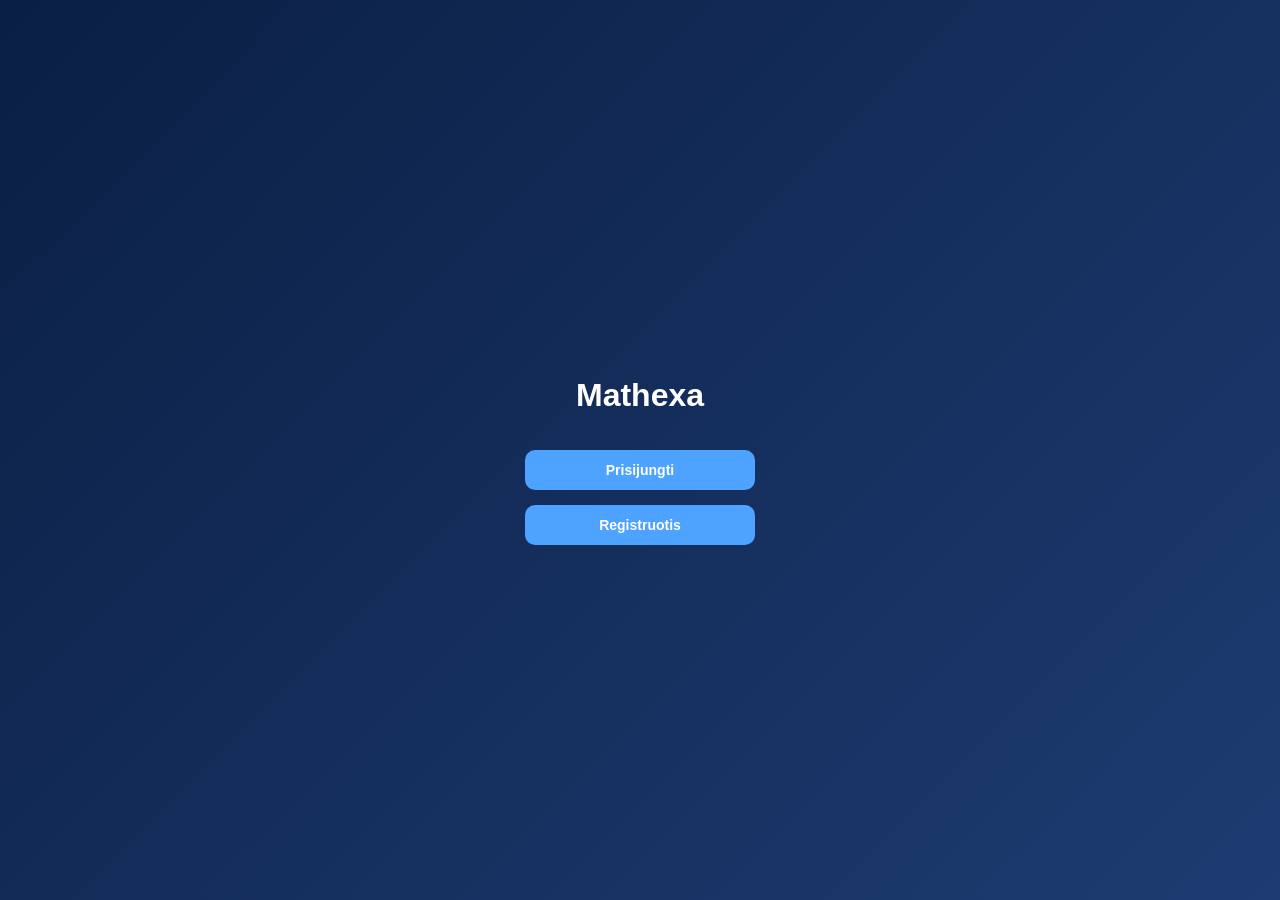
==== index.html @ cf2e92f8 "Update index.html" ====
<!DOCTYPE html>
<html lang="lt">
<head>
    <meta charset="UTF-8">
    <meta name="viewport" content="width=device-width, initial-scale=1.0, maximum-scale=1.0, user-scalable=no">
    <title>Mathexa 2026</title>
    <link rel="stylesheet" href="style.css">
</head>
<body>
    <div id="landing" class="center">
        <h1>Mathexa</h1>
        <button id="btnLogin">Prisijungti</button>
        <button id="btnSignup">Registruotis</button>
    </div>

    <div id="login" class="center hidden">
        <h2>Prisijungti</h2>
        <input id="email" type="email" placeholder="El. paštas">
        <input id="password" type="password" placeholder="Slaptažodis">
        <div id="loginStatus" class="status-msg"></div>
        <button id="loginBtn">Eiti</button>
        <button onclick="back()">Atgal</button>
    </div>

    <div id="signup" class="center hidden">
        <h2>Nauja paskyra</h2>
        <input id="name" placeholder="Vardas Pavardė">
        <input id="email2" type="email" placeholder="El. paštas">
        <div class="row">
            <select id="prefix" style="width:75px;"></select>
            <input id="phone" type="tel" placeholder="Tel. nr." style="width:145px;">
        </div>
        <select id="role">
            <option value="student">Studentas</option>
            <option value="teacher">Mokytojas</option>
        </select>
        <div class="password-section">
            <input id="password2" type="password" placeholder="Slaptažodis">
            <input id="password3" type="password" placeholder="Pakartokite slaptažodį">
        </div>
        <div id="signupStatus" class="status-msg">Minimalus ilgis 8 simb.</div>
        <button id="signupBtn">Sukurti</button>
        <button onclick="back()">Atgal</button>
    </div>

    <div id="app" class="hidden">
        <div class="topbar">
            <div class="logo">Mathexa</div>
            <div class="actions">
                <span id="headerClicks">--</span>
                <button id="settingsBtn">⚙</button>
            </div>
        </div>
        <div id="videos" class="video-grid"></div>
    </div>

    <div id="settings" class="center hidden">
        <h2>Nustatymai</h2>
        <div id="supportIdView">ID: Kraunama...</div>
        <div class="clicks-box">
            <div class="clicks-label">LIKUSIOS PERŽIŪROS</div>
            <h3 id="clicksInfo">--</h3>
        </div>
        <div class="sub-area">
            <input id="subCode" placeholder="Prenumeratos kodas">
            <button id="btnRedeem">Aktyvuoti</button>
            <div id="subStatus" class="status-msg"></div>
        </div>
        <button id="logoutBtn" style="background:#ff4d4d; margin-top:20px;">Atsijungti</button>
        <button id="closeSettings">Grįžti</button>
    </div>

    <script src="app.js"></script>
</body>
</html>
---- style.css ----
body { margin: 0; font-family: 'Segoe UI', sans-serif; background: linear-gradient(135deg, #0a1f44, #1e3c72); color: white; min-height: 100vh; overflow-x: hidden; }
.center { display: flex; flex-direction: column; align-items: center; justify-content: center; min-height: 100vh; gap: 15px; padding: 20px; box-sizing: border-box; }
.hidden { display: none !important; }

input, select, button { padding: 12px; border-radius: 10px; border: none; width: 230px; box-sizing: border-box; font-size: 14px; outline: none; }
button { background: #4da3ff; color: white; cursor: pointer; font-weight: bold; transition: 0.2s; }
button:hover { opacity: 0.85; transform: scale(1.02); }

.password-section { display: flex; flex-direction: column; gap: 12px; width: 230px; margin: 5px 0; }
.row { display: flex; gap: 10px; width: 230px; }

#headerClicks { background: rgba(77, 163, 255, 0.2); padding: 8px 15px; border-radius: 12px; font-weight: bold; font-size: 14px; border: 1px solid rgba(77, 163, 255, 0.3); color: #4da3ff; }

.clicks-box { text-align: center; margin: 15px 0; }
.clicks-label { font-size: 10px; opacity: 0.6; letter-spacing: 1.5px; }
#clicksInfo { font-size: 42px; margin: 5px 0; color: #fff; text-shadow: 0 0 20px rgba(77, 163, 255, 0.6); }

#supportIdView { background: rgba(0,0,0,0.3); padding: 12px; border-radius: 10px; border: 1px dashed #4da3ff; font-family: monospace; color: #4da3ff; text-align: center; width: 230px; }

.topbar { display: flex; justify-content: space-between; align-items: center; padding: 15px 20px; background: rgba(0,0,0,0.4); backdrop-filter: blur(8px); position: sticky; top: 0; z-index: 100; }
.video-grid { display: grid; grid-template-columns: repeat(auto-fill, minmax(280px, 1fr)); gap: 20px; padding: 25px; }
.video-card { background: rgba(255,255,255,0.08); border-radius: 15px; padding: 20px; cursor: pointer; border: 1px solid rgba(255,255,255,0.1); transition: 0.3s; }
.video-card:hover { transform: translateY(-5px); background: rgba(255,255,255,0.15); border-color: #4da3ff; }

.v-meta { font-size: 10px; opacity: 0.5; text-transform: uppercase; margin-bottom: 8px; }
.v-footer { display: flex; justify-content: space-between; align-items: center; margin-top: 12px; }
.v-tag { background: rgba(77, 163, 255, 0.2); color: #4da3ff; padding: 4px 10px; border-radius: 20px; font-size: 11px; }
.v-dur { font-size: 11px; opacity: 0.7; }

.status-msg { font-size: 12px; text-align: center; width: 230px; min-height: 18px; }
.sub-area { background: rgba(255,255,255,0.05); padding: 15px; border-radius: 15px; border: 1px solid rgba(255,255,255,0.1); display: flex; flex-direction: column; gap: 10px; }
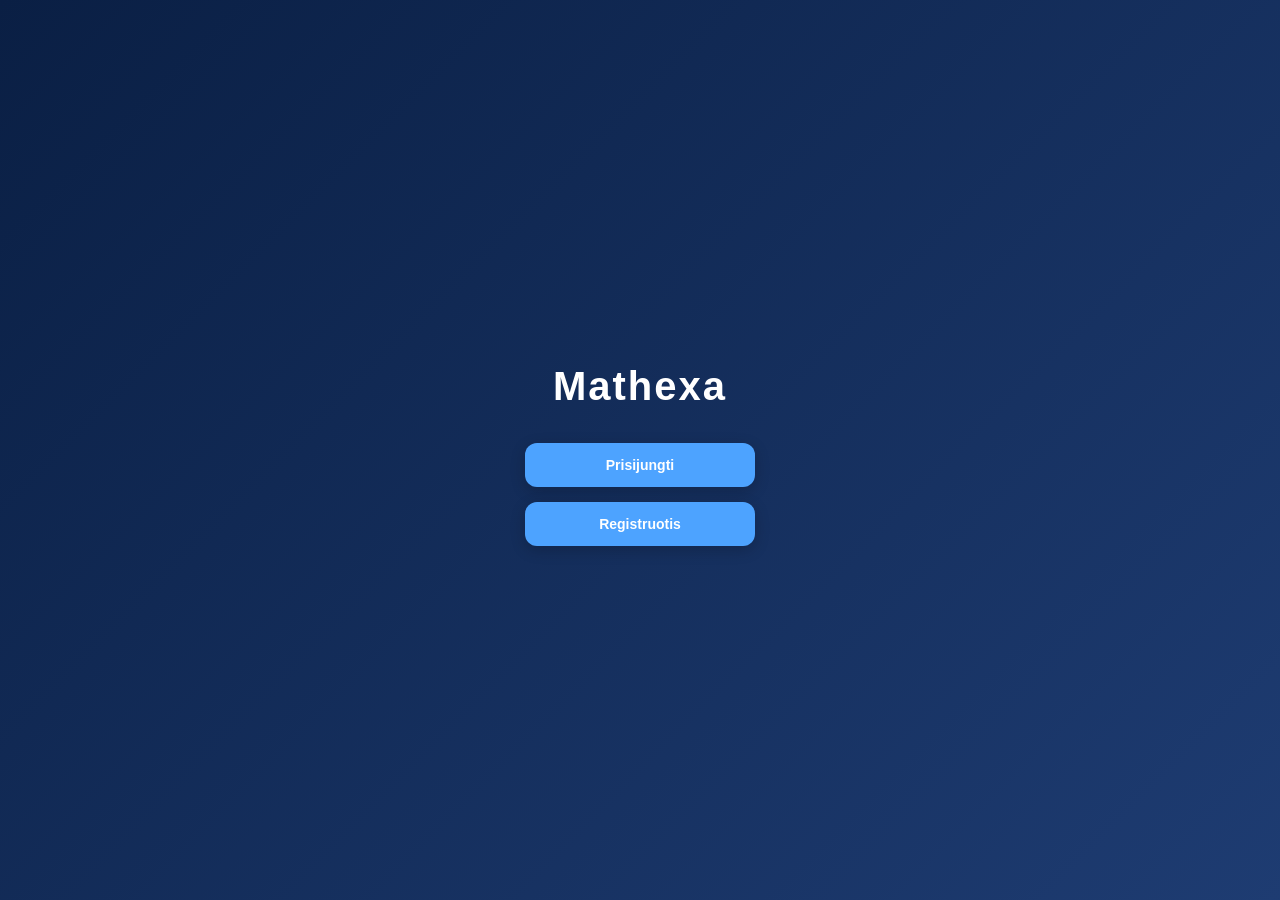
==== commit 18c0c2ba: "Update index.html" ====
--- a/index.html
+++ b/index.html
@@ -7,6 +7,19 @@
     <link rel="stylesheet" href="style.css">
 </head>
 <body>
+    <div id="loadingBanner" class="auth-banner hidden">Tikrinama paskyra...</div>
+
+    <div id="vImpNotif" class="notif-overlay hidden">
+        <div class="notif-box">
+            <button class="notif-close" onclick="closeNotif('vImpNotif')">✖</button>
+            <p id="vImpText"></p>
+        </div>
+    </div>
+    <div id="nImpNotif" class="notif-banner hidden">
+        <button class="notif-close-small" onclick="closeNotif('nImpNotif')">✖</button>
+        <p id="nImpText"></p>
+    </div>
+
     <div id="landing" class="center">
         <h1>Mathexa</h1>
         <button id="btnLogin">Prisijungti</button>
@@ -26,10 +39,6 @@
         <h2>Nauja paskyra</h2>
         <input id="name" placeholder="Vardas Pavardė">
         <input id="email2" type="email" placeholder="El. paštas">
-        <div class="row">
-            <select id="prefix" style="width:75px;"></select>
-            <input id="phone" type="tel" placeholder="Tel. nr." style="width:145px;">
-        </div>
         <select id="role">
             <option value="student">Studentas</option>
             <option value="teacher">Mokytojas</option>
@@ -37,6 +46,9 @@
         <div class="password-section">
             <input id="password2" type="password" placeholder="Slaptažodis">
             <input id="password3" type="password" placeholder="Pakartokite slaptažodį">
+        </div>
+        <div class="legal-text">
+            Kurdami paskyrą sutinkate su <a href="policy.txt" target="_blank">taisyklėmis</a>.
         </div>
         <div id="signupStatus" class="status-msg">Minimalus ilgis 8 simb.</div>
         <button id="signupBtn">Sukurti</button>
@@ -51,6 +63,14 @@
                 <button id="settingsBtn">⚙</button>
             </div>
         </div>
+        <div class="filter-bar">
+            <input id="searchInput" placeholder="Ieškoti pamokos...">
+            <select id="langFilter">
+                <option value="all">Visi</option>
+                <option value="lt">LT</option>
+                <option value="en">EN</option>
+            </select>
+        </div>
         <div id="videos" class="video-grid"></div>
     </div>
 
@@ -60,13 +80,20 @@
         <div class="clicks-box">
             <div class="clicks-label">LIKUSIOS PERŽIŪROS</div>
             <h3 id="clicksInfo">--</h3>
+            <div id="expiryInfo"></div>
         </div>
+
+        <div class="toggle-area">
+            <label><input type="checkbox" id="stayLogged"> Likti prisijungus</label>
+        </div>
+
         <div class="sub-area">
-            <input id="subCode" placeholder="Prenumeratos kodas">
+            <input id="subCode" placeholder="Kodas">
             <button id="btnRedeem">Aktyvuoti</button>
             <div id="subStatus" class="status-msg"></div>
         </div>
-        <button id="logoutBtn" style="background:#ff4d4d; margin-top:20px;">Atsijungti</button>
+        
+        <button id="logoutBtn" style="background:#ff4d4d; margin-top:10px;">Atsijungti</button>
         <button id="closeSettings">Grįžti</button>
     </div>
 
--- a/style.css
+++ b/style.css
@@ -1,31 +1,343 @@
-body { margin: 0; font-family: 'Segoe UI', sans-serif; background: linear-gradient(135deg, #0a1f44, #1e3c72); color: white; min-height: 100vh; overflow-x: hidden; }
-.center { display: flex; flex-direction: column; align-items: center; justify-content: center; min-height: 100vh; gap: 15px; padding: 20px; box-sizing: border-box; }
-.hidden { display: none !important; }
-
-input, select, button { padding: 12px; border-radius: 10px; border: none; width: 230px; box-sizing: border-box; font-size: 14px; outline: none; }
-button { background: #4da3ff; color: white; cursor: pointer; font-weight: bold; transition: 0.2s; }
-button:hover { opacity: 0.85; transform: scale(1.02); }
-
-.password-section { display: flex; flex-direction: column; gap: 12px; width: 230px; margin: 5px 0; }
-.row { display: flex; gap: 10px; width: 230px; }
-
-#headerClicks { background: rgba(77, 163, 255, 0.2); padding: 8px 15px; border-radius: 12px; font-weight: bold; font-size: 14px; border: 1px solid rgba(77, 163, 255, 0.3); color: #4da3ff; }
-
-.clicks-box { text-align: center; margin: 15px 0; }
-.clicks-label { font-size: 10px; opacity: 0.6; letter-spacing: 1.5px; }
-#clicksInfo { font-size: 42px; margin: 5px 0; color: #fff; text-shadow: 0 0 20px rgba(77, 163, 255, 0.6); }
-
-#supportIdView { background: rgba(0,0,0,0.3); padding: 12px; border-radius: 10px; border: 1px dashed #4da3ff; font-family: monospace; color: #4da3ff; text-align: center; width: 230px; }
-
-.topbar { display: flex; justify-content: space-between; align-items: center; padding: 15px 20px; background: rgba(0,0,0,0.4); backdrop-filter: blur(8px); position: sticky; top: 0; z-index: 100; }
-.video-grid { display: grid; grid-template-columns: repeat(auto-fill, minmax(280px, 1fr)); gap: 20px; padding: 25px; }
-.video-card { background: rgba(255,255,255,0.08); border-radius: 15px; padding: 20px; cursor: pointer; border: 1px solid rgba(255,255,255,0.1); transition: 0.3s; }
-.video-card:hover { transform: translateY(-5px); background: rgba(255,255,255,0.15); border-color: #4da3ff; }
-
-.v-meta { font-size: 10px; opacity: 0.5; text-transform: uppercase; margin-bottom: 8px; }
-.v-footer { display: flex; justify-content: space-between; align-items: center; margin-top: 12px; }
-.v-tag { background: rgba(77, 163, 255, 0.2); color: #4da3ff; padding: 4px 10px; border-radius: 20px; font-size: 11px; }
-.v-dur { font-size: 11px; opacity: 0.7; }
-
-.status-msg { font-size: 12px; text-align: center; width: 230px; min-height: 18px; }
-.sub-area { background: rgba(255,255,255,0.05); padding: 15px; border-radius: 15px; border: 1px solid rgba(255,255,255,0.1); display: flex; flex-direction: column; gap: 10px; }
+/* =========================================
+   MATHEXA 2026 - FULL UNIFIED STYLESHEET
+   ========================================= */
+
+/* --- Root & Reset --- */
+* {
+    box-sizing: border-box;
+    margin: 0;
+    padding: 0;
+    -webkit-tap-highlight-color: transparent;
+}
+
+:root {
+    --primary: #4da3ff;
+    --bg-dark: #0a1f44;
+    --bg-light: #1e3c72;
+    --glass: rgba(255, 255, 255, 0.1);
+    --glass-border: rgba(255, 255, 255, 0.2);
+    --error: #ff4d4d;
+    --success: #80ff80;
+}
+
+body { 
+    font-family: 'Segoe UI', Roboto, Helvetica, Arial, sans-serif; 
+    background: linear-gradient(135deg, var(--bg-dark), var(--bg-light)); 
+    color: white; 
+    min-height: 100vh; 
+    overflow-x: hidden; 
+    line-height: 1.6;
+}
+
+/* --- Layout Containers --- */
+.center { 
+    display: flex; 
+    flex-direction: column; 
+    align-items: center; 
+    justify-content: center; 
+    min-height: 100vh; 
+    gap: 15px; 
+    padding: 20px; 
+    text-align: center;
+}
+
+.hidden { 
+    display: none !important; 
+}
+
+/* --- Typography --- */
+h1 { font-size: 2.5rem; margin-bottom: 10px; letter-spacing: 2px; }
+h2 { font-size: 1.8rem; margin-bottom: 10px; }
+h3 { font-size: 1.1rem; margin: 5px 0; }
+
+/* --- Form Elements --- */
+input, select, button { 
+    padding: 14px; 
+    border-radius: 12px; 
+    border: none; 
+    width: 230px; 
+    font-size: 14px; 
+    outline: none; 
+    transition: all 0.2s ease;
+}
+
+input, select {
+    background: var(--glass);
+    border: 1px solid var(--glass-border);
+    color: white;
+}
+
+input::placeholder { color: rgba(255, 255, 255, 0.5); }
+
+select option { color: #333; }
+
+button { 
+    background: var(--primary); 
+    color: white; 
+    cursor: pointer; 
+    font-weight: bold; 
+    box-shadow: 0 4px 15px rgba(0, 0, 0, 0.2);
+}
+
+button:hover { 
+    opacity: 0.9; 
+    transform: translateY(-2px);
+    box-shadow: 0 6px 20px rgba(77, 163, 255, 0.3);
+}
+
+button:active { transform: translateY(0); }
+
+.password-section { 
+    display: flex; 
+    flex-direction: column; 
+    gap: 12px; 
+    width: 230px; 
+}
+
+.status-msg { 
+    font-size: 12px; 
+    text-align: center; 
+    width: 230px; 
+    min-height: 18px;
+    color: var(--error);
+}
+
+.legal-text { 
+    font-size: 11px; 
+    text-align: center; 
+    width: 230px; 
+    opacity: 0.8; 
+    margin-top: -5px;
+}
+
+.legal-text a { color: var(--primary); text-decoration: none; font-weight: bold; }
+
+/* --- Top Navigation Bar --- */
+.topbar { 
+    display: flex; 
+    justify-content: space-between; 
+    align-items: center; 
+    padding: 15px 25px; 
+    background: rgba(0, 0, 0, 0.4); 
+    backdrop-filter: blur(12px); 
+    -webkit-backdrop-filter: blur(12px);
+    position: sticky; 
+    top: 0; 
+    z-index: 1000; 
+    border-bottom: 1px solid rgba(255, 255, 255, 0.05);
+}
+
+.logo { font-weight: 800; font-size: 20px; color: white; text-transform: uppercase; }
+
+.actions { display: flex; align-items: center; gap: 12px; }
+
+#headerClicks { 
+    background: rgba(77, 163, 255, 0.2); 
+    padding: 8px 16px; 
+    border-radius: 50px; 
+    font-weight: 700; 
+    font-size: 13px; 
+    border: 1px solid rgba(77, 163, 255, 0.4); 
+    color: var(--primary); 
+}
+
+#settingsBtn { 
+    width: 40px; 
+    height: 40px; 
+    padding: 0; 
+    display: flex; 
+    align-items: center; 
+    justify-content: center; 
+    background: var(--glass); 
+    border-radius: 50%;
+}
+
+/* --- Main App Content --- */
+#searchInput {
+    width: 100%;
+    max-width: 600px;
+    margin: 20px auto;
+    display: block;
+    background: rgba(255,255,255,0.08);
+}
+
+.video-grid { 
+    display: grid; 
+    grid-template-columns: repeat(auto-fill, minmax(300px, 1fr)); 
+    gap: 25px; 
+    padding: 25px; 
+    max-width: 1400px;
+    margin: 0 auto;
+}
+
+.video-card { 
+    background: rgba(255, 255, 255, 0.06); 
+    border-radius: 18px; 
+    padding: 24px; 
+    cursor: pointer; 
+    border: 1px solid rgba(255, 255, 255, 0.1); 
+    transition: all 0.4s cubic-bezier(0.175, 0.885, 0.32, 1.275); 
+    display: flex;
+    flex-direction: column;
+    justify-content: space-between;
+}
+
+.video-card:hover { 
+    transform: translateY(-8px); 
+    background: rgba(255, 255, 255, 0.12); 
+    border-color: var(--primary); 
+    box-shadow: 0 10px 30px rgba(0,0,0,0.3);
+}
+
+.v-meta { font-size: 10px; opacity: 0.6; text-transform: uppercase; letter-spacing: 1px; margin-bottom: 10px; }
+.v-footer { display: flex; justify-content: space-between; align-items: center; margin-top: 15px; }
+.v-tag { background: rgba(77, 163, 255, 0.25); color: var(--primary); padding: 4px 12px; border-radius: 6px; font-size: 11px; font-weight: bold; }
+
+/* --- Settings View --- */
+#supportIdView { 
+    background: rgba(0, 0, 0, 0.4); 
+    padding: 15px; 
+    border-radius: 12px; 
+    border: 1px dashed var(--primary); 
+    font-family: 'Courier New', monospace; 
+    color: var(--primary); 
+    text-align: center; 
+    width: 250px; 
+    font-size: 14px;
+    margin-bottom: 10px;
+}
+
+.clicks-box { text-align: center; margin: 20px 0; }
+.clicks-label { font-size: 10px; opacity: 0.6; letter-spacing: 2px; margin-bottom: 5px; }
+
+#clicksInfo { 
+    font-size: 64px; 
+    margin: 5px 0; 
+    font-weight: 800;
+    color: #fff; 
+    text-shadow: 0 0 25px rgba(77, 163, 255, 0.6); 
+}
+
+#expiryInfo { font-size: 12px; opacity: 0.7; margin-bottom: 15px; }
+
+.toggle-area {
+    margin: 10px 0;
+    background: var(--glass);
+    padding: 15px;
+    border-radius: 12px;
+    width: 250px;
+    display: flex;
+    align-items: center;
+}
+
+.toggle-area label { 
+    cursor: pointer; 
+    display: flex; 
+    align-items: center; 
+    gap: 12px; 
+    width: 100%;
+    font-size: 14px;
+    font-weight: 500;
+}
+
+.toggle-area input[type="checkbox"] { 
+    width: 20px !important; 
+    height: 20px !important; 
+    cursor: pointer; 
+}
+
+.sub-area { 
+    background: rgba(0, 0, 0, 0.2); 
+    padding: 20px; 
+    border-radius: 15px; 
+    border: 1px solid rgba(255,255,255,0.05);
+    display: flex; 
+    flex-direction: column; 
+    gap: 12px; 
+    margin-top: 10px;
+}
+
+/* --- Overlays & Notifications --- */
+.auth-banner {
+    position: fixed; top: 0; left: 0; width: 100%; 
+    background: var(--primary); color: white; text-align: center; 
+    padding: 12px; font-weight: bold; z-index: 10001;
+    box-shadow: 0 4px 15px rgba(0,0,0,0.4);
+    font-size: 14px;
+}
+
+.notif-overlay { 
+    position: fixed; top: 0; left: 0; width: 100vw; height: 100vh; 
+    background: rgba(0, 0, 0, 0.85); z-index: 9999; 
+    display: flex; justify-content: center; align-items: center; 
+    backdrop-filter: blur(8px);
+    -webkit-backdrop-filter: blur(8px);
+}
+
+.notif-box { 
+    background: var(--bg-light); 
+    padding: 35px 25px; 
+    border-radius: 24px; 
+    border: 2px solid var(--primary); 
+    width: 90%; 
+    max-width: 400px; 
+    text-align: center; 
+    position: relative;
+    box-shadow: 0 20px 50px rgba(0,0,0,0.5);
+}
+
+.notif-box p { 
+    font-size: clamp(14px, 4.5vw, 18px); 
+    line-height: 1.6; 
+    margin: 15px 0;
+    max-height: 50vh;
+    overflow-y: auto;
+    padding-right: 10px;
+}
+
+.notif-close { 
+    position: absolute; top: 15px; right: 15px; 
+    background: transparent; color: white; font-size: 22px; 
+    width: auto; padding: 5px; opacity: 0.7;
+}
+
+.notif-close:hover { opacity: 1; }
+
+.notif-banner { 
+    position: fixed; bottom: 30px; left: 50%; transform: translateX(-50%); 
+    background: rgba(30, 60, 114, 0.95); 
+    padding: 18px 50px 18px 25px; 
+    border-radius: 15px; 
+    border: 1px solid var(--primary); 
+    z-index: 9998; 
+    width: 90%; 
+    max-width: 420px;
+    box-shadow: 0 10px 30px rgba(0,0,0,0.4);
+}
+
+.notif-banner p { margin: 0; font-size: 14px; text-align: center; font-weight: 500; }
+
+.notif-close-small { 
+    position: absolute; right: 15px; top: 50%; 
+    transform: translateY(-50%); 
+    background: transparent; width: auto; color: white; 
+    font-size: 18px; opacity: 0.6;
+}
+
+/* --- Scrollbars --- */
+::-webkit-scrollbar { width: 8px; }
+::-webkit-scrollbar-track { background: var(--bg-dark); }
+::-webkit-scrollbar-thumb { background: rgba(255,255,255,0.2); border-radius: 10px; }
+::-webkit-scrollbar-thumb:hover { background: var(--primary); }
+
+.notif-box p::-webkit-scrollbar { width: 4px; }
+.notif-box p::-webkit-scrollbar-thumb { background: var(--primary); border-radius: 10px; }
+
+/* --- Mobile Adjustments --- */
+@media (max-width: 480px) {
+    .video-grid { padding: 15px; gap: 15px; }
+    .topbar { padding: 12px 15px; }
+    .logo { font-size: 16px; }
+    #headerClicks { padding: 6px 12px; font-size: 12px; }
+    button, input, select { width: 100%; max-width: 280px; }
+}
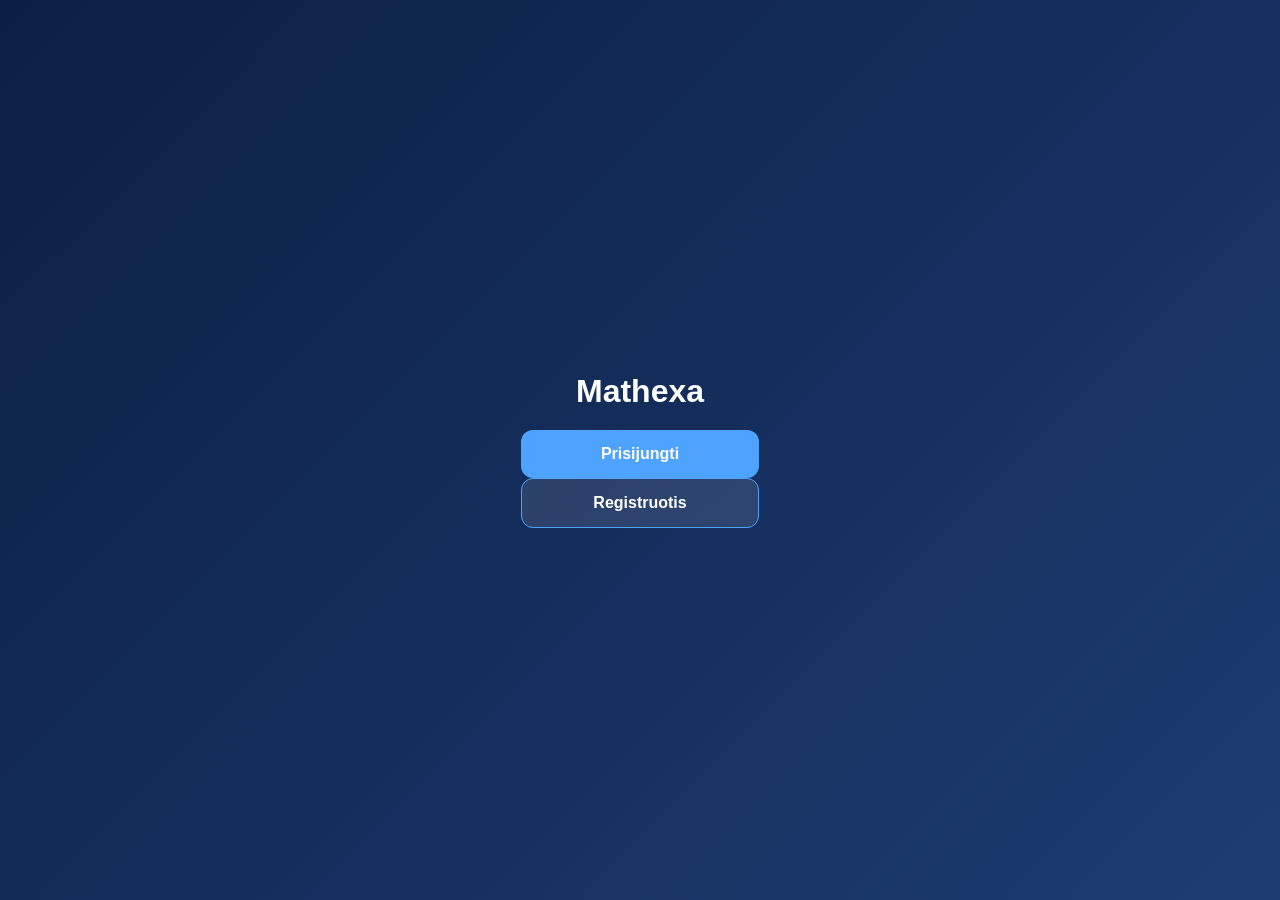
==== commit 5c12b9b5: "Update index.html" ====
--- a/index.html
+++ b/index.html
@@ -15,6 +15,7 @@
             <p id="vImpText"></p>
         </div>
     </div>
+    
     <div id="nImpNotif" class="notif-banner hidden">
         <button class="notif-close-small" onclick="closeNotif('nImpNotif')">✖</button>
         <p id="nImpText"></p>
@@ -22,37 +23,41 @@
 
     <div id="landing" class="center">
         <h1>Mathexa</h1>
-        <button id="btnLogin">Prisijungti</button>
-        <button id="btnSignup">Registruotis</button>
+        <div class="btn-group">
+            <button id="btnLogin">Prisijungti</button>
+            <button id="btnSignup" style="background: var(--glass); border: 1px solid var(--primary);">Registruotis</button>
+        </div>
     </div>
 
     <div id="login" class="center hidden">
         <h2>Prisijungti</h2>
-        <input id="email" type="email" placeholder="El. paštas">
-        <input id="password" type="password" placeholder="Slaptažodis">
+        <div class="input-wrap">
+            <input id="email" type="email" placeholder="El. paštas">
+            <input id="password" type="password" placeholder="Slaptažodis">
+        </div>
         <div id="loginStatus" class="status-msg"></div>
         <button id="loginBtn">Eiti</button>
-        <button onclick="back()">Atgal</button>
+        <button class="btn-flat" onclick="back()">Atgal</button>
     </div>
 
     <div id="signup" class="center hidden">
         <h2>Nauja paskyra</h2>
-        <input id="name" placeholder="Vardas Pavardė">
-        <input id="email2" type="email" placeholder="El. paštas">
-        <select id="role">
-            <option value="student">Studentas</option>
-            <option value="teacher">Mokytojas</option>
-        </select>
-        <div class="password-section">
+        <div class="input-wrap">
+            <input id="name" placeholder="Vardas Pavardė">
+            <input id="email2" type="email" placeholder="El. paštas">
+            <select id="role">
+                <option value="student">Studentas</option>
+                <option value="teacher">Mokytojas</option>
+            </select>
             <input id="password2" type="password" placeholder="Slaptažodis">
             <input id="password3" type="password" placeholder="Pakartokite slaptažodį">
         </div>
-        <div class="legal-text">
+        <div class="legal-box">
             Kurdami paskyrą sutinkate su <a href="policy.txt" target="_blank">taisyklėmis</a>.
         </div>
         <div id="signupStatus" class="status-msg">Minimalus ilgis 8 simb.</div>
         <button id="signupBtn">Sukurti</button>
-        <button onclick="back()">Atgal</button>
+        <button class="btn-flat" onclick="back()">Atgal</button>
     </div>
 
     <div id="app" class="hidden">
@@ -63,7 +68,7 @@
                 <button id="settingsBtn">⚙</button>
             </div>
         </div>
-        <div class="filter-bar">
+        <div class="search-area">
             <input id="searchInput" placeholder="Ieškoti pamokos...">
             <select id="langFilter">
                 <option value="all">Visi</option>
@@ -77,24 +82,25 @@
     <div id="settings" class="center hidden">
         <h2>Nustatymai</h2>
         <div id="supportIdView">ID: Kraunama...</div>
+        
         <div class="clicks-box">
             <div class="clicks-label">LIKUSIOS PERŽIŪROS</div>
-            <h3 id="clicksInfo">--</h3>
-            <div id="expiryInfo"></div>
+            <h1 id="clicksInfo">--</h1>
+            <div id="expiryInfo" class="exp-text"></div>
         </div>
 
-        <div class="toggle-area">
-            <label><input type="checkbox" id="stayLogged"> Likti prisijungus</label>
+        <div class="settings-card">
+            <label class="toggle"><input type="checkbox" id="stayLogged"> Likti prisijungus</label>
         </div>
 
-        <div class="sub-area">
-            <input id="subCode" placeholder="Kodas">
+        <div class="settings-card">
+            <input id="subCode" placeholder="Prenumeratos kodas">
             <button id="btnRedeem">Aktyvuoti</button>
             <div id="subStatus" class="status-msg"></div>
         </div>
         
-        <button id="logoutBtn" style="background:#ff4d4d; margin-top:10px;">Atsijungti</button>
-        <button id="closeSettings">Grįžti</button>
+        <button id="logoutBtn" class="btn-danger">Atsijungti</button>
+        <button id="closeSettings" class="btn-flat">Grįžti</button>
     </div>
 
     <script src="app.js"></script>
--- a/style.css
+++ b/style.css
@@ -1,343 +1,62 @@
-/* =========================================
-   MATHEXA 2026 - FULL UNIFIED STYLESHEET
-   ========================================= */
+/* --- Global Fixes & Reset --- */
+* { box-sizing: border-box; margin: 0; padding: 0; font-family: 'Segoe UI', sans-serif; }
+:root { --primary: #4da3ff; --bg-dark: #0a1f44; --bg-light: #1e3c72; --glass: rgba(255, 255, 255, 0.1); --error: #ff4d4d; }
 
-/* --- Root & Reset --- */
-* {
-    box-sizing: border-box;
-    margin: 0;
-    padding: 0;
-    -webkit-tap-highlight-color: transparent;
+body { background: linear-gradient(135deg, var(--bg-dark), var(--bg-light)); color: white; min-height: 100vh; overflow-x: hidden; }
+
+/* --- Mobile First Layout --- */
+.center { display: flex; flex-direction: column; align-items: center; justify-content: center; min-height: 100vh; padding: 20px; gap: 20px; text-align: center; }
+.hidden { display: none !important; }
+
+/* --- Inputs & Buttons (Responsive) --- */
+input, select, button { 
+    width: 100%; 
+    max-width: 320px; 
+    padding: 15px; 
+    border-radius: 12px; 
+    border: 1px solid rgba(255,255,255,0.2); 
+    background: var(--glass); 
+    color: white; 
+    font-size: 16px; /* Prevents iOS zoom on focus */
+    outline: none;
 }
 
-:root {
-    --primary: #4da3ff;
-    --bg-dark: #0a1f44;
-    --bg-light: #1e3c72;
-    --glass: rgba(255, 255, 255, 0.1);
-    --glass-border: rgba(255, 255, 255, 0.2);
-    --error: #ff4d4d;
-    --success: #80ff80;
+button { background: var(--primary); font-weight: bold; border: none; cursor: pointer; transition: 0.2s; }
+button:active { transform: scale(0.98); }
+.btn-flat { background: transparent; border: none; font-size: 14px; opacity: 0.7; }
+.btn-danger { background: var(--error); }
+
+/* --- Legal Text Fix --- */
+.legal-box { width: 100%; max-width: 300px; font-size: 13px; margin: 5px 0; color: rgba(255,255,255,0.7); }
+.legal-box a { color: #fff; text-decoration: underline; font-weight: 800; background: rgba(77,163,255,0.3); padding: 2px 5px; border-radius: 4px; }
+
+/* --- App View --- */
+.topbar { display: flex; justify-content: space-between; align-items: center; padding: 15px 20px; background: rgba(0,0,0,0.4); position: sticky; top: 0; z-index: 100; backdrop-filter: blur(10px); }
+.logo { font-weight: 900; letter-spacing: 1px; }
+
+.search-area { display: flex; padding: 15px; gap: 8px; max-width: 600px; margin: 0 auto; }
+.search-area input { flex: 1; }
+.search-area select { width: 80px; }
+
+.video-grid { display: grid; grid-template-columns: repeat(auto-fill, minmax(280px, 1fr)); gap: 15px; padding: 15px; }
+.video-card { background: rgba(255,255,255,0.05); border: 1px solid rgba(255,255,255,0.1); border-radius: 15px; padding: 20px; transition: 0.3s; }
+.v-tag { background: var(--primary); padding: 5px 12px; border-radius: 6px; font-size: 12px; font-weight: bold; }
+
+/* --- Settings UI --- */
+#supportIdView { border: 1px dashed var(--primary); padding: 10px; font-family: monospace; font-size: 14px; margin-bottom: 10px; }
+.clicks-box { margin: 20px 0; }
+#clicksInfo { font-size: 60px; text-shadow: 0 0 20px var(--primary); }
+.exp-text { font-size: 14px; opacity: 0.8; margin-top: 5px; }
+.settings-card { background: rgba(0,0,0,0.2); padding: 15px; border-radius: 15px; width: 100%; max-width: 320px; display: flex; flex-direction: column; gap: 10px; }
+
+/* --- Notifications --- */
+.auth-banner { position: fixed; top: 0; width: 100%; background: var(--primary); padding: 12px; text-align: center; z-index: 1000; font-weight: bold; }
+.notif-overlay { position: fixed; inset: 0; background: rgba(0,0,0,0.85); display: flex; align-items: center; justify-content: center; z-index: 2000; padding: 20px; }
+.notif-box { background: var(--bg-light); border: 2px solid var(--primary); border-radius: 20px; padding: 30px; position: relative; width: 100%; max-width: 350px; text-align: center; }
+
+@media (max-width: 480px) {
+    h1 { font-size: 2rem; }
+    .video-grid { grid-template-columns: 1fr; }
+    .search-area { flex-direction: column; }
+    .search-area select { width: 100%; }
 }
-
-body { 
-    font-family: 'Segoe UI', Roboto, Helvetica, Arial, sans-serif; 
-    background: linear-gradient(135deg, var(--bg-dark), var(--bg-light)); 
-    color: white; 
-    min-height: 100vh; 
-    overflow-x: hidden; 
-    line-height: 1.6;
-}
-
-/* --- Layout Containers --- */
-.center { 
-    display: flex; 
-    flex-direction: column; 
-    align-items: center; 
-    justify-content: center; 
-    min-height: 100vh; 
-    gap: 15px; 
-    padding: 20px; 
-    text-align: center;
-}
-
-.hidden { 
-    display: none !important; 
-}
-
-/* --- Typography --- */
-h1 { font-size: 2.5rem; margin-bottom: 10px; letter-spacing: 2px; }
-h2 { font-size: 1.8rem; margin-bottom: 10px; }
-h3 { font-size: 1.1rem; margin: 5px 0; }
-
-/* --- Form Elements --- */
-input, select, button { 
-    padding: 14px; 
-    border-radius: 12px; 
-    border: none; 
-    width: 230px; 
-    font-size: 14px; 
-    outline: none; 
-    transition: all 0.2s ease;
-}
-
-input, select {
-    background: var(--glass);
-    border: 1px solid var(--glass-border);
-    color: white;
-}
-
-input::placeholder { color: rgba(255, 255, 255, 0.5); }
-
-select option { color: #333; }
-
-button { 
-    background: var(--primary); 
-    color: white; 
-    cursor: pointer; 
-    font-weight: bold; 
-    box-shadow: 0 4px 15px rgba(0, 0, 0, 0.2);
-}
-
-button:hover { 
-    opacity: 0.9; 
-    transform: translateY(-2px);
-    box-shadow: 0 6px 20px rgba(77, 163, 255, 0.3);
-}
-
-button:active { transform: translateY(0); }
-
-.password-section { 
-    display: flex; 
-    flex-direction: column; 
-    gap: 12px; 
-    width: 230px; 
-}
-
-.status-msg { 
-    font-size: 12px; 
-    text-align: center; 
-    width: 230px; 
-    min-height: 18px;
-    color: var(--error);
-}
-
-.legal-text { 
-    font-size: 11px; 
-    text-align: center; 
-    width: 230px; 
-    opacity: 0.8; 
-    margin-top: -5px;
-}
-
-.legal-text a { color: var(--primary); text-decoration: none; font-weight: bold; }
-
-/* --- Top Navigation Bar --- */
-.topbar { 
-    display: flex; 
-    justify-content: space-between; 
-    align-items: center; 
-    padding: 15px 25px; 
-    background: rgba(0, 0, 0, 0.4); 
-    backdrop-filter: blur(12px); 
-    -webkit-backdrop-filter: blur(12px);
-    position: sticky; 
-    top: 0; 
-    z-index: 1000; 
-    border-bottom: 1px solid rgba(255, 255, 255, 0.05);
-}
-
-.logo { font-weight: 800; font-size: 20px; color: white; text-transform: uppercase; }
-
-.actions { display: flex; align-items: center; gap: 12px; }
-
-#headerClicks { 
-    background: rgba(77, 163, 255, 0.2); 
-    padding: 8px 16px; 
-    border-radius: 50px; 
-    font-weight: 700; 
-    font-size: 13px; 
-    border: 1px solid rgba(77, 163, 255, 0.4); 
-    color: var(--primary); 
-}
-
-#settingsBtn { 
-    width: 40px; 
-    height: 40px; 
-    padding: 0; 
-    display: flex; 
-    align-items: center; 
-    justify-content: center; 
-    background: var(--glass); 
-    border-radius: 50%;
-}
-
-/* --- Main App Content --- */
-#searchInput {
-    width: 100%;
-    max-width: 600px;
-    margin: 20px auto;
-    display: block;
-    background: rgba(255,255,255,0.08);
-}
-
-.video-grid { 
-    display: grid; 
-    grid-template-columns: repeat(auto-fill, minmax(300px, 1fr)); 
-    gap: 25px; 
-    padding: 25px; 
-    max-width: 1400px;
-    margin: 0 auto;
-}
-
-.video-card { 
-    background: rgba(255, 255, 255, 0.06); 
-    border-radius: 18px; 
-    padding: 24px; 
-    cursor: pointer; 
-    border: 1px solid rgba(255, 255, 255, 0.1); 
-    transition: all 0.4s cubic-bezier(0.175, 0.885, 0.32, 1.275); 
-    display: flex;
-    flex-direction: column;
-    justify-content: space-between;
-}
-
-.video-card:hover { 
-    transform: translateY(-8px); 
-    background: rgba(255, 255, 255, 0.12); 
-    border-color: var(--primary); 
-    box-shadow: 0 10px 30px rgba(0,0,0,0.3);
-}
-
-.v-meta { font-size: 10px; opacity: 0.6; text-transform: uppercase; letter-spacing: 1px; margin-bottom: 10px; }
-.v-footer { display: flex; justify-content: space-between; align-items: center; margin-top: 15px; }
-.v-tag { background: rgba(77, 163, 255, 0.25); color: var(--primary); padding: 4px 12px; border-radius: 6px; font-size: 11px; font-weight: bold; }
-
-/* --- Settings View --- */
-#supportIdView { 
-    background: rgba(0, 0, 0, 0.4); 
-    padding: 15px; 
-    border-radius: 12px; 
-    border: 1px dashed var(--primary); 
-    font-family: 'Courier New', monospace; 
-    color: var(--primary); 
-    text-align: center; 
-    width: 250px; 
-    font-size: 14px;
-    margin-bottom: 10px;
-}
-
-.clicks-box { text-align: center; margin: 20px 0; }
-.clicks-label { font-size: 10px; opacity: 0.6; letter-spacing: 2px; margin-bottom: 5px; }
-
-#clicksInfo { 
-    font-size: 64px; 
-    margin: 5px 0; 
-    font-weight: 800;
-    color: #fff; 
-    text-shadow: 0 0 25px rgba(77, 163, 255, 0.6); 
-}
-
-#expiryInfo { font-size: 12px; opacity: 0.7; margin-bottom: 15px; }
-
-.toggle-area {
-    margin: 10px 0;
-    background: var(--glass);
-    padding: 15px;
-    border-radius: 12px;
-    width: 250px;
-    display: flex;
-    align-items: center;
-}
-
-.toggle-area label { 
-    cursor: pointer; 
-    display: flex; 
-    align-items: center; 
-    gap: 12px; 
-    width: 100%;
-    font-size: 14px;
-    font-weight: 500;
-}
-
-.toggle-area input[type="checkbox"] { 
-    width: 20px !important; 
-    height: 20px !important; 
-    cursor: pointer; 
-}
-
-.sub-area { 
-    background: rgba(0, 0, 0, 0.2); 
-    padding: 20px; 
-    border-radius: 15px; 
-    border: 1px solid rgba(255,255,255,0.05);
-    display: flex; 
-    flex-direction: column; 
-    gap: 12px; 
-    margin-top: 10px;
-}
-
-/* --- Overlays & Notifications --- */
-.auth-banner {
-    position: fixed; top: 0; left: 0; width: 100%; 
-    background: var(--primary); color: white; text-align: center; 
-    padding: 12px; font-weight: bold; z-index: 10001;
-    box-shadow: 0 4px 15px rgba(0,0,0,0.4);
-    font-size: 14px;
-}
-
-.notif-overlay { 
-    position: fixed; top: 0; left: 0; width: 100vw; height: 100vh; 
-    background: rgba(0, 0, 0, 0.85); z-index: 9999; 
-    display: flex; justify-content: center; align-items: center; 
-    backdrop-filter: blur(8px);
-    -webkit-backdrop-filter: blur(8px);
-}
-
-.notif-box { 
-    background: var(--bg-light); 
-    padding: 35px 25px; 
-    border-radius: 24px; 
-    border: 2px solid var(--primary); 
-    width: 90%; 
-    max-width: 400px; 
-    text-align: center; 
-    position: relative;
-    box-shadow: 0 20px 50px rgba(0,0,0,0.5);
-}
-
-.notif-box p { 
-    font-size: clamp(14px, 4.5vw, 18px); 
-    line-height: 1.6; 
-    margin: 15px 0;
-    max-height: 50vh;
-    overflow-y: auto;
-    padding-right: 10px;
-}
-
-.notif-close { 
-    position: absolute; top: 15px; right: 15px; 
-    background: transparent; color: white; font-size: 22px; 
-    width: auto; padding: 5px; opacity: 0.7;
-}
-
-.notif-close:hover { opacity: 1; }
-
-.notif-banner { 
-    position: fixed; bottom: 30px; left: 50%; transform: translateX(-50%); 
-    background: rgba(30, 60, 114, 0.95); 
-    padding: 18px 50px 18px 25px; 
-    border-radius: 15px; 
-    border: 1px solid var(--primary); 
-    z-index: 9998; 
-    width: 90%; 
-    max-width: 420px;
-    box-shadow: 0 10px 30px rgba(0,0,0,0.4);
-}
-
-.notif-banner p { margin: 0; font-size: 14px; text-align: center; font-weight: 500; }
-
-.notif-close-small { 
-    position: absolute; right: 15px; top: 50%; 
-    transform: translateY(-50%); 
-    background: transparent; width: auto; color: white; 
-    font-size: 18px; opacity: 0.6;
-}
-
-/* --- Scrollbars --- */
-::-webkit-scrollbar { width: 8px; }
-::-webkit-scrollbar-track { background: var(--bg-dark); }
-::-webkit-scrollbar-thumb { background: rgba(255,255,255,0.2); border-radius: 10px; }
-::-webkit-scrollbar-thumb:hover { background: var(--primary); }
-
-.notif-box p::-webkit-scrollbar { width: 4px; }
-.notif-box p::-webkit-scrollbar-thumb { background: var(--primary); border-radius: 10px; }
-
-/* --- Mobile Adjustments --- */
-@media (max-width: 480px) {
-    .video-grid { padding: 15px; gap: 15px; }
-    .topbar { padding: 12px 15px; }
-    .logo { font-size: 16px; }
-    #headerClicks { padding: 6px 12px; font-size: 12px; }
-    button, input, select { width: 100%; max-width: 280px; }
-}
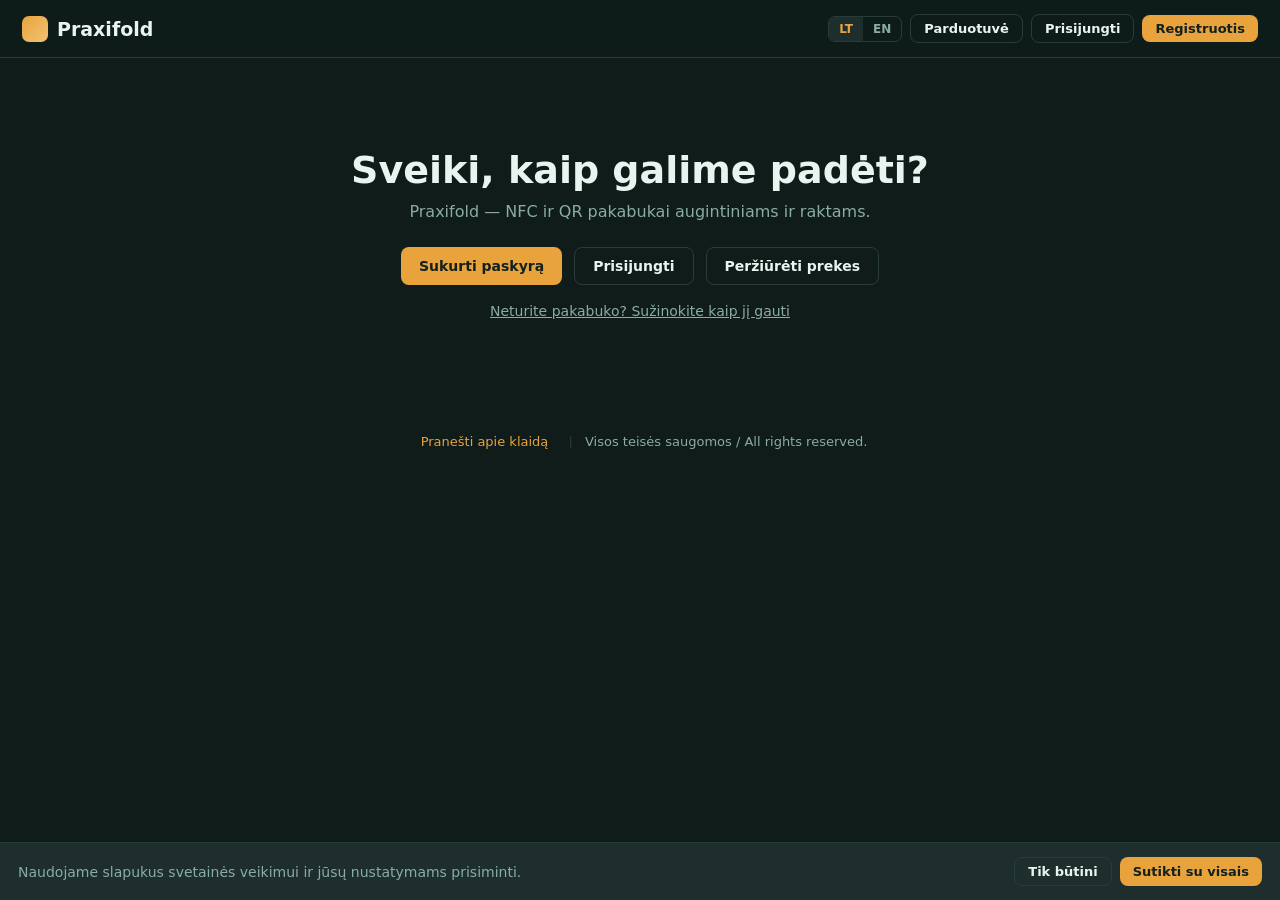
==== commit d8154d2b: "Update index.html" ====
--- a/index.html
+++ b/index.html
@@ -1,108 +1,1085 @@
 <!DOCTYPE html>
 <html lang="lt">
 <head>
-    <meta charset="UTF-8">
-    <meta name="viewport" content="width=device-width, initial-scale=1.0, maximum-scale=1.0, user-scalable=no">
-    <title>Mathexa 2026</title>
-    <link rel="stylesheet" href="style.css">
+<meta charset="UTF-8">
+<meta name="viewport" content="width=device-width,initial-scale=1">
+<title>Praxifold</title>
+<style>
+:root{--bg:#0f1c1a;--panel:#162220;--panel2:#1d2e2c;--border:#283d3a;--text:#e8f4f0;--dim:#8aaca6;--accent:#e8a33d;--accent2:#b9802e;--danger:#d95f5b;--ok:#4caf7d;--r:10px;--font:'Segoe UI',system-ui,sans-serif}
+*{box-sizing:border-box;margin:0;padding:0}
+body{font-family:var(--font);background:var(--bg);color:var(--text);min-height:100vh}
+a{color:var(--accent);text-decoration:none}
+a:hover{text-decoration:underline}
+h2,h3{font-weight:700;letter-spacing:-.02em}
+.hidden{display:none!important}
+.muted{color:var(--dim);font-size:14px}
+.card{background:var(--panel);border:1px solid var(--border);border-radius:var(--r);padding:22px}
+.card+.card{margin-top:14px}
+input,select,textarea{width:100%;background:var(--bg);border:1px solid var(--border);color:var(--text);border-radius:8px;padding:10px 12px;font-size:14px;font-family:var(--font);margin-top:4px;margin-bottom:2px}
+input:focus,select:focus,textarea:focus{outline:2px solid var(--accent);border-color:transparent}
+select option{background:var(--panel)}
+label{display:block;font-size:12px;color:var(--dim);margin-top:12px}
+label.inline{display:flex;align-items:center;gap:8px;font-size:14px;color:var(--text);margin-top:12px;cursor:pointer}
+label.inline input[type=checkbox]{width:auto;margin:0}
+.field{margin-bottom:4px}
+.btn{border:none;border-radius:8px;padding:10px 18px;font-size:14px;font-weight:600;cursor:pointer;transition:opacity .12s,transform .1s;font-family:var(--font)}
+.btn:active{transform:scale(.97)}
+.btn:disabled{opacity:.5;cursor:not-allowed}
+.btn-primary{background:var(--accent);color:#12201e}
+.btn-primary:hover:not(:disabled){opacity:.88}
+.btn-ghost{background:transparent;color:var(--text);border:1px solid var(--border)}
+.btn-ghost:hover:not(:disabled){border-color:var(--accent)}
+.btn-danger{background:var(--danger);color:#fff}
+.btn-sm{padding:6px 13px;font-size:13px}
+.btn-block{width:100%;margin-top:14px}
+.alert{padding:11px 14px;border-radius:8px;font-size:14px;margin:10px 0}
+.alert-error{background:rgba(217,95,91,.15);border:1px solid var(--danger);color:#f5b0ae}
+.alert-ok{background:rgba(76,175,125,.15);border:1px solid var(--ok);color:#a6e2c2}
+.alert-info{background:rgba(232,163,61,.1);border:1px solid var(--accent);color:#f2c980}
+header{display:flex;justify-content:space-between;align-items:center;padding:14px 22px;border-bottom:1px solid var(--border);position:sticky;top:0;background:rgba(15,28,26,.93);backdrop-filter:blur(8px);z-index:40}
+.brand{display:flex;align-items:center;gap:9px;font-size:19px;font-weight:800;cursor:pointer}
+.brand .dot{width:26px;height:26px;border-radius:7px;background:linear-gradient(135deg,var(--accent),#f2c374);flex-shrink:0}
+.topnav{display:flex;gap:8px;align-items:center}
+.lang-toggle{display:flex;border:1px solid var(--border);border-radius:7px;overflow:hidden}
+.lang-toggle button{background:none;border:none;color:var(--dim);padding:5px 10px;font-size:12px;font-weight:600;cursor:pointer;font-family:var(--font)}
+.lang-toggle button.active{background:var(--panel2);color:var(--accent)}
+main{max-width:1060px;margin:0 auto;padding:30px 18px 80px}
+.hero{text-align:center;padding:60px 10px 10px}
+.hero h1{font-size:38px;font-weight:800;margin-bottom:10px}
+.hero p{color:var(--dim);font-size:16px;margin-bottom:26px}
+.hero-btns{display:flex;gap:12px;justify-content:center;flex-wrap:wrap}
+.sublink{margin-top:18px;font-size:14px;color:var(--dim);cursor:pointer;text-decoration:underline;display:inline-block}
+.tabs{display:flex;gap:4px;border-bottom:1px solid var(--border);margin-bottom:22px;overflow-x:auto}
+.tab{background:none;border:none;color:var(--dim);padding:10px 15px;cursor:pointer;font-size:14px;border-bottom:2px solid transparent;white-space:nowrap;font-family:var(--font)}
+.tab.active{color:var(--accent);border-bottom-color:var(--accent)}
+.grid2{display:grid;grid-template-columns:1fr 1fr;gap:0 14px}
+@media(max-width:540px){.grid2{grid-template-columns:1fr}}
+.switch-row{display:flex;align-items:center;justify-content:space-between;padding:10px 0;border-bottom:1px solid var(--border)}
+.switch-row:last-child{border-bottom:none}
+.switch-row span{font-size:14px}
+.sw{position:relative;width:40px;height:22px;flex-shrink:0}
+.sw input{opacity:0;width:0;height:0;margin:0}
+.sl{position:absolute;inset:0;background:var(--border);border-radius:999px;cursor:pointer;transition:.2s}
+.sl::before{content:"";position:absolute;height:16px;width:16px;left:3px;top:3px;background:#fff;border-radius:50%;transition:.2s}
+input:checked+.sl{background:var(--accent)}
+input:checked+.sl::before{transform:translateX(18px)}
+.section-label{font-size:11px;text-transform:uppercase;letter-spacing:.05em;color:var(--dim);margin:18px 0 6px}
+.tag-head{display:flex;justify-content:space-between;align-items:center;margin-bottom:14px;flex-wrap:wrap;gap:8px}
+.pill{font-size:11px;padding:3px 9px;border-radius:999px;border:1px solid var(--border);color:var(--dim)}
+.pill.active{border-color:var(--ok);color:var(--ok)}
+.pill.pending{border-color:var(--accent);color:var(--accent)}
+.pill.unreg{border-color:var(--border);color:var(--dim)}
+.copy-row{display:flex;gap:6px;align-items:center;margin-top:6px}
+.copy-row input{flex:1;margin:0;font-size:12px;font-family:monospace}
+.catalog-grid{display:grid;grid-template-columns:repeat(auto-fill,minmax(210px,1fr));gap:14px}
+.pcard{overflow:hidden;padding:0}
+.pphoto{width:100%;aspect-ratio:1;background:var(--panel2);display:flex;align-items:center;justify-content:center;color:var(--dim);font-size:12px;overflow:hidden}
+.pphoto img{width:100%;height:100%;object-fit:cover}
+.pbody{padding:13px}
+.pbody h4{margin-bottom:3px;font-size:15px}
+.pprice{color:var(--accent);font-weight:700;margin:4px 0}
+.catalog-controls{display:flex;gap:8px;margin-bottom:16px;flex-wrap:wrap}
+.catalog-controls input{flex:1;min-width:160px;margin:0}
+.catalog-controls select{width:auto;margin:0}
+.adm-section{margin-bottom:20px;padding-bottom:20px;border-bottom:1px solid var(--border)}
+.adm-section:last-child{border-bottom:none;margin-bottom:0;padding-bottom:0}
+.adm-section h4{margin-bottom:12px;font-size:15px}
+table.dt{width:100%;border-collapse:collapse;font-size:12px}
+table.dt th,table.dt td{border:1px solid var(--border);padding:5px 7px;text-align:left;white-space:nowrap}
+table.dt th{background:var(--panel2)}
+.dt-wrap{overflow-x:auto;max-height:340px;overflow-y:auto}
+footer{text-align:center;padding:24px 18px 60px;color:var(--dim);font-size:13px}
+footer a{margin:0 8px}
+.modal-bg{position:fixed;inset:0;background:rgba(0,0,0,.55);display:flex;align-items:center;justify-content:center;z-index:80;padding:16px}
+.modal{background:var(--panel2);border:1px solid var(--border);border-radius:var(--r);padding:24px;max-width:440px;width:100%;max-height:85vh;overflow-y:auto}
+.modal h3{margin-bottom:14px}
+.modal-btns{display:flex;gap:8px;justify-content:flex-end;margin-top:18px}
+#cookie{position:fixed;bottom:0;left:0;right:0;background:var(--panel2);border-top:1px solid var(--border);padding:14px 18px;display:flex;gap:14px;align-items:center;justify-content:space-between;flex-wrap:wrap;z-index:70}
+#cookie p{font-size:14px;color:var(--dim);margin:0;max-width:540px}
+#cookie .ca{display:flex;gap:8px}
+#toasts{position:fixed;top:16px;right:16px;z-index:90;display:flex;flex-direction:column;gap:8px}
+.toast{padding:11px 16px;border-radius:8px;font-size:14px;max-width:320px;animation:tin .2s ease}
+.toast-ok{background:var(--ok);color:#0d1f17}
+.toast-error{background:var(--danger);color:#fff}
+.toast-info{background:var(--accent);color:#12201e}
+@keyframes tin{from{opacity:0;transform:translateX(20px)}to{opacity:1;transform:none}}
+.scan-card{max-width:460px;margin:40px auto}
+.scan-safe{display:flex;align-items:center;gap:8px;background:rgba(76,175,125,.15);border:1px solid var(--ok);border-radius:8px;padding:10px 14px;margin:12px 0;color:var(--ok);font-weight:600}
+.info-row{display:flex;gap:10px;padding:8px 0;border-bottom:1px solid var(--border);font-size:14px}
+.info-row:last-child{border-bottom:none}
+.info-row .lbl{color:var(--dim);width:130px;flex-shrink:0}
+</style>
 </head>
 <body>
-    <div id="loadingBanner" class="auth-banner hidden">Tikrinama paskyra...</div>
-
-    <div id="vImpNotif" class="notif-overlay hidden">
-        <div class="notif-box">
-            <button class="notif-close" onclick="closeNotif('vImpNotif')">✖</button>
-            <p id="vImpText"></p>
+<header>
+  <div class="brand" onclick="navigate('landing')"><div class="dot"></div>Praxifold</div>
+  <div class="topnav" id="nav"></div>
+</header>
+<main id="app"></main>
+<footer>
+  <a href="https://docs.google.com/forms/d/e/1FAIpQLSfBm7oA7_OsDzFm0fcYcIS47u1CxHvBDRCdMEw3IeYzRsCkrA/viewform?usp=header" target="_blank" rel="noopener" id="report-link"></a>
+  <span style="margin:0 8px;color:var(--border)">|</span>
+  <span>Visos teisės saugomos / All rights reserved.</span>
+</footer>
+<div id="modal-root"></div>
+<div id="cookie" class="hidden">
+  <p id="cookie-text"></p>
+  <div class="ca">
+    <button class="btn btn-ghost btn-sm" onclick="cookieChoose('necessary')" id="cookie-nec"></button>
+    <button class="btn btn-primary btn-sm" onclick="cookieChoose('all')" id="cookie-all"></button>
+  </div>
+</div>
+<div id="toasts"></div>
+<script>
+const API_URL = 'https://script.google.com/macros/s/AKfycbwma0Yg1QeE4U8JTNgBSrn9TaaylWvq5rPELsyL52QAeKZaKPSszL7SFAWfIhApP8lB/exec';
+const REPORT_URL = 'https://docs.google.com/forms/d/e/1FAIpQLSfBm7oA7_OsDzFm0fcYcIS47u1CxHvBDRCdMEw3IeYzRsCkrA/viewform?usp=header';
+const POLICY_URL = 'https://praxifold.github.io/policy.txt';
+
+const TR = {
+  lt:{
+    login:'Prisijungti',register:'Registruotis',logout:'Atsijungti',
+    catalog:'Parduotuvė',dashboard:'Skydelis',settings:'Nustatymai',
+    myTags:'Mano pakabukai',adminTools:'Administravimas',devPanel:'Kūrėjas',
+    heroTitle:'Sveiki, kaip galime padėti?',
+    heroSub:'Praxifold — NFC ir QR pakabukai augintiniams ir raktams.',
+    howToGet:'Neturite pakabuko? Sužinokite kaip jį gauti',
+    howToGetBody:'Rašykite el. paštu pasaulinukai@protonmail.com arba įsigykite mūsų stende JA renginių metu.',
+    shopNow:'Peržiūrėti prekes',
+    email:'El. paštas',password:'Slaptažodis',fullName:'Vardas ir pavardė',
+    createAccount:'Sukurti paskyrą',signIn:'Prisijungti',
+    noAccount:'Neturite paskyros? ',registerHere:'Registruokitės',
+    haveAccount:'Jau turite paskyrą? ',loginHere:'Prisijunkite',
+    forgotPw:'Pamiršote slaptažodį?',
+    policyCheck:'Sutinku su ',policyLink:'Privatumo politika ir taisyklėmis',
+    pwHint:'Bent 10 simbolių: didžioji, mažoji raidė ir skaičius.',
+    resetTitle:'Slaptažodžio atkūrimas',
+    resetHint:'Įveskite el. paštą — išsiųsime atkūrimo nuorodą.',
+    resetSent:'Jei el. paštas yra mūsų sistemoje, netrukus gausite laišką.',
+    sendReset:'Siųsti nuorodą',
+    newPwTitle:'Nustatyti naują slaptažodį',
+    newPw:'Naujas slaptažodis',resetBtn:'Atstatyti slaptažodį',
+    setupTitle:'Paskyros nustatymas',setupHint:'Nustatykite savo vardą ir slaptažodį.',
+    finishSetup:'Baigti registraciją',
+    tagId:'Pakabuko ID',model:'Modelis',type:'Tipas',status:'Statusas',
+    displayName:'Augintinio vardas arba apibūdinimas',
+    ownerFirstName:'Savininko vardas',contactPhone:'Kontaktinis tel.',
+    contactEmail:'Kontaktinis el. paštas',alertEmail:'Įspėjimų el. paštas',
+    safeMode:'Augintinis saugus namuose',
+    streetAddress:'Gatvė ir namas',additionalEmail:'Papildomas el. paštas',
+    meetingSpot:'Susitikimo vieta',vetInfo:'Veterinaro duomenys',
+    microchipNumber:'Mikroschemos numeris',allergies:'Alergijos',
+    age:'Amžius',breed:'Veislė',notes:'Pastabos',
+    proFields:'Pro laukai',baseFields:'Pagrindiniai laukai',
+    saveChanges:'Išsaugoti',saved:'Išsaugota.',
+    noTags:'Neturite priregistruotų pakabukų. Nuskenuokite pakabuko QR kodą arba priglausite NFC.',
+    tagUrl:'Nuoroda',copy:'Kopijuoti',copied:'Nukopijuota!',
+    statusActive:'Aktyvus',statusUnreg:'Neregistruotas',statusPending:'Laukia aktyvacijos',
+    search:'Ieškoti...',allTypes:'Visi tipai',petType:'Augintinis',keyType:'Raktas',
+    noStock:'Prekių nerasta.',
+    accountInfo:'Paskyros informacija',userId:'Vartotojo ID',role:'Rolė',
+    privacyPolicy:'Privatumo politika',
+    changePw:'Pakeisti slaptažodį',currentPw:'Dabartinis slaptažodis',
+    newPassword:'Naujas slaptažodis',updatePw:'Atnaujinti slaptažodį',
+    dangerZone:'Pavojinga zona',
+    deleteAccount:'Ištrinti paskyrą',
+    deleteAccountHint:'Paskyra bus ištrinta po 1 mėnesio. Per tą laikotarpį galite atšaukti.',
+    confirmDelete:'Patvirtinti ištrynimą',cancelDeletion:'Atšaukti ištrynimą',
+    deletionScheduled:'Paskyra suplanuota ištrinti:',
+    generateTag:'Generuoti naują pakabuką',generate:'Generuoti',
+    warrantyTitle:'Garantijos pretenzija',warrantyHint:'Vartotojo ID ir pakabuko ID iš sistemos.',
+    openWarranty:'Atidaryti pretenziją',
+    transferTitle:'Perkelti duomenis į naują pakabuką',transfer:'Perkelti',
+    oldTagId:'Seno pakabuko ID',newTagId:'Naujo pakabuko ID',
+    inviteTitle:'Kviesti klientą el. paštu',sendInvite:'Siųsti kvietimą',
+    manualTitle:'Sukurti paskyrą rankiniu būdu',
+    deleteCustomerTitle:'Ištrinti kliento paskyrą',
+    targetUserId:'Kliento vartotojo ID',targetEmail:'Kliento el. paštas',
+    adminPassword:'Jūsų slaptažodis (patvirtinimas)',requestCode:'Gauti kodą',
+    deletionCode:'Kodas iš kliento el. pašto',confirmDeleteCustomer:'Patvirtinti ištrynimą',
+    scanTitle:'Pakabukas nuskaitytas',notReg:'Šis pakabukas dar neregistruotas.',
+    safeHomeMsg:'Augintinis saugus namuose',scanAlerted:'Savininkas buvo informuotas.',
+    owner:'Savininkas',phone:'Telefonas',contactEmailLbl:'El. paštas',
+    activationTitle:'Pakabukui reikia aktyvacijos',
+    activationInfo:'Šis pakabukas buvo perkeltas naujam vieninteliui. Prisijunkite ir patvirtinkite savininkystę.',
+    loginToActivate:'Prisijunkite, kad aktyvuotumėte',
+    activateBtn:'Aktyvuoti pakabuką',activationOk:'Pakabukas aktyvuotas!',
+    emailMismatch:'Šis pakabukas registruotas kitu el. paštu.',
+    roleCustomer:'Klientas',roleAdmin:'Administratorius',roleDev:'Kūrėjas',
+    cookieText:'Naudojame slapukus svetainės veikimui ir jūsų nustatymams prisiminti.',
+    acceptAll:'Sutikti su visais',necessaryOnly:'Tik būtini',
+    devUsers:'Vartotojai',devTags:'Pakabukai',devStock:'Prekės',
+    purge:'Ištrinti suplanuotas paskyras',purged:'Ištrinta paskyrų:',
+    devCreateTitle:'Sukurti vartotoją tiesiogiai',createUser:'Sukurti vartotoją',
+    loading:'Kraunama...',cancel:'Atšaukti',close:'Uždaryti',send:'Siųsti',create:'Sukurti',
+    sessionExpired:'Sesija pasibaigė. Prisijunkite iš naujo.',
+    networkError:'Nepavyko pasiekti serverio.',
+    report:'Pranešti apie klaidą',
+    edit:'Redaguoti',delete:'Ištrinti',editRecord:'Redaguoti įrašą',save:'Išsaugoti',
+  },
+  en:{
+    login:'Log in',register:'Register',logout:'Log out',
+    catalog:'Shop',dashboard:'Dashboard',settings:'Settings',
+    myTags:'My Tags',adminTools:'Admin',devPanel:'Developer',
+    heroTitle:'Welcome — how can we help?',
+    heroSub:'Praxifold — NFC and QR tags for pets and keys.',
+    howToGet:"Don't have a tag? Find out how to get one",
+    howToGetBody:'Email us at pasaulinukai@protonmail.com or visit our stand at JA events.',
+    shopNow:'Browse shop',
+    email:'Email',password:'Password',fullName:'Full name',
+    createAccount:'Create account',signIn:'Log in',
+    noAccount:'No account? ',registerHere:'Register',
+    haveAccount:'Have an account? ',loginHere:'Log in',
+    forgotPw:'Forgot password?',
+    policyCheck:'I agree to the ',policyLink:'Privacy Policy and Terms',
+    pwHint:'At least 10 characters: uppercase, lowercase and a number.',
+    resetTitle:'Password Reset',
+    resetHint:'Enter your email — we will send a reset link.',
+    resetSent:'If your email is in our system, you will receive a link shortly.',
+    sendReset:'Send link',
+    newPwTitle:'Set a new password',
+    newPw:'New password',resetBtn:'Reset password',
+    setupTitle:'Account Setup',setupHint:'Set your name and password to get started.',
+    finishSetup:'Finish setup',
+    tagId:'Tag ID',model:'Model',type:'Type',status:'Status',
+    displayName:'Pet name or description',
+    ownerFirstName:'Owner first name',contactPhone:'Contact phone',
+    contactEmail:'Contact email',alertEmail:'Alert notification email',
+    safeMode:'Pet is safe at home',
+    streetAddress:'Street address',additionalEmail:'Additional email',
+    meetingSpot:'Nearby meeting spot',vetInfo:'Vet details',
+    microchipNumber:'Microchip number',allergies:'Allergies',
+    age:'Age',breed:'Breed',notes:'Notes',
+    proFields:'Pro fields',baseFields:'Basic fields',
+    saveChanges:'Save',saved:'Saved.',
+    noTags:"No registered tags. Scan your tag's QR code or tap NFC to register it.",
+    tagUrl:'Tag URL',copy:'Copy',copied:'Copied!',
+    statusActive:'Active',statusUnreg:'Unregistered',statusPending:'Pending Activation',
+    search:'Search...',allTypes:'All types',petType:'Pet',keyType:'Key',
+    noStock:'No products found.',
+    accountInfo:'Account information',userId:'User ID',role:'Role',
+    privacyPolicy:'Privacy Policy',
+    changePw:'Change password',currentPw:'Current password',
+    newPassword:'New password',updatePw:'Update password',
+    dangerZone:'Danger zone',
+    deleteAccount:'Delete account',
+    deleteAccountHint:'Account will be deleted in 1 month. You can cancel during this window.',
+    confirmDelete:'Confirm deletion',cancelDeletion:'Cancel deletion',
+    deletionScheduled:'Account deletion scheduled:',
+    generateTag:'Generate new tag',generate:'Generate',
+    warrantyTitle:'Warranty claim',warrantyHint:'Enter the user ID and tag ID from the system.',
+    openWarranty:'Open claim',
+    transferTitle:'Transfer data to new tag',transfer:'Transfer',
+    oldTagId:'Old tag ID',newTagId:'New tag ID',
+    inviteTitle:'Invite customer by email',sendInvite:'Send invite',
+    manualTitle:'Create account manually',
+    deleteCustomerTitle:'Delete customer account',
+    targetUserId:'Customer user ID',targetEmail:'Customer email',
+    adminPassword:'Your password (confirmation)',requestCode:'Request code',
+    deletionCode:'Code from customer email',confirmDeleteCustomer:'Confirm deletion',
+    scanTitle:'Tag scanned',notReg:'This tag is not yet registered.',
+    safeHomeMsg:'Pet is safe at home',scanAlerted:'The owner has been notified.',
+    owner:'Owner',phone:'Phone',contactEmailLbl:'Email',
+    activationTitle:'Tag needs activation',
+    activationInfo:'This tag was recently transferred. Log in with the registered account to confirm ownership.',
+    loginToActivate:'Log in to activate',
+    activateBtn:'Activate tag',activationOk:'Tag activated!',
+    emailMismatch:'This tag is registered to a different account.',
+    roleCustomer:'Customer',roleAdmin:'Admin',roleDev:'Developer',
+    cookieText:'We use cookies for site functionality and to remember your settings.',
+    acceptAll:'Accept all',necessaryOnly:'Necessary only',
+    devUsers:'Users',devTags:'Tags',devStock:'Stock',
+    purge:'Purge scheduled deletions',purged:'Deleted accounts:',
+    devCreateTitle:'Create user directly',createUser:'Create user',
+    loading:'Loading...',cancel:'Cancel',close:'Close',send:'Send',create:'Create',
+    sessionExpired:'Session expired. Please log in again.',
+    networkError:'Could not reach server.',
+    report:'Report a problem',
+    edit:'Edit',delete:'Delete',editRecord:'Edit record',save:'Save',
+  }
+};
+
+const ERR = {
+  ACCOUNT_BLOCKED:  {lt:'Paskyra užblokuota. Susisiekite su palaikymo komanda.', en:'Account blocked. Contact support.'},
+  ACCOUNT_LOCKED:   {lt:'Paskyra laikinai užrakinta. Pabandykite vėliau.', en:'Account temporarily locked. Try again later.'},
+  ACCOUNT_PENDING:  {lt:'Paskyra dar nenustatyta. Patikrinkite el. paštą.', en:'Account not set up. Check your email.'},
+  ALREADY_REG:      {lt:'Pakabukas jau priregistruotas.', en:'Tag already registered.'},
+  BAD_EMAIL:        {lt:'Neteisingas el. pašto formatas.', en:'Invalid email format.'},
+  COOLDOWN:         {lt:'Pro pakabukams taikoma 1 val. pertrauka tarp pakeitimų.', en:'Pro tags: 1-hour cooldown between edits.'},
+  DEST_HAS_OWNER:   {lt:'Naujas pakabukas jau turi savininką. Perkėlimas atšauktas.', en:'Destination tag already has an owner. Transfer refused.'},
+  EMAIL_EXISTS:     {lt:'Toks el. paštas jau registruotas.', en:'Email already registered.'},
+  EMAIL_MISMATCH:   {lt:'Šis pakabukas priklauso kitai paskyrai.', en:'This tag belongs to a different account.'},
+  INVALID_CODE:     {lt:'Neteisingas arba pasibaigęs kodas.', en:'Invalid or expired code.'},
+  INVALID_CREDS:    {lt:'Neteisingas el. paštas arba slaptažodis.', en:'Invalid email or password.'},
+  INVALID_TOKEN:    {lt:'Nuoroda negalioja arba pasibaigė.', en:'Link invalid or expired.'},
+  MAIL_FAILED:      {lt:'Nepavyko išsiųsti el. laiško.', en:'Failed to send email.'},
+  MISSING:          {lt:'Užpildykite visus laukus.', en:'Fill all fields.'},
+  NEEDS_ACT:        {lt:'Pirmiausia aktyvuokite pakabuką.', en:'Activate this tag first.'},
+  NOT_FOUND:        {lt:'Įrašas nerastas.', en:'Record not found.'},
+  POLICY:           {lt:'Turite sutikti su privatumo politika.', en:'You must accept the Privacy Policy.'},
+  SESSION_EXPIRED:  {lt:'Sesija pasibaigė. Prisijunkite iš naujo.', en:'Session expired. Please log in again.'},
+  SESSION_REVOKED:  {lt:'Aptiktas įtartinas prisijungimas. Prisijunkite iš naujo.', en:'Suspicious login detected. Please log in again.'},
+  WEAK_PW:          {lt:'Slaptažodis per silpnas.', en:'Password too weak.'},
+};
+
+function t(k)     { return (TR[L][k] !== undefined ? TR[L][k] : (TR.lt[k] || k)); }
+function errMsg(r){ return (r && r.code && ERR[r.code] && ERR[r.code][L]) || (r && r.message) || t('networkError'); }
+function esc(s)   { return String(s||'').replace(/[&<>"']/g,c=>({'&':'&amp;','<':'&lt;','>':'&gt;','"':'&quot;',"'":'&#39;'}[c])); }
+
+async function hmacHex(keyHex, msg) {
+  const k = await crypto.subtle.importKey('raw', new TextEncoder().encode(keyHex), {name:'HMAC',hash:'SHA-256'}, false, ['sign']);
+  const s = await crypto.subtle.sign('HMAC', k, new TextEncoder().encode(msg));
+  return Array.from(new Uint8Array(s)).map(b=>b.toString(16).padStart(2,'0')).join('');
+}
+async function keystream(kh, nonce, len) {
+  const bytes=[]; let c=0;
+  while (bytes.length<len) {
+    const h=await hmacHex(kh, nonce+':'+c);
+    for (let i=0;i<h.length;i+=2) bytes.push(parseInt(h.substr(i,2),16));
+    c++;
+  }
+  return bytes.slice(0,len);
+}
+function randHex(n) { const a=new Uint8Array(n); crypto.getRandomValues(a); return Array.from(a).map(b=>b.toString(16).padStart(2,'0')).join(''); }
+async function encPay(kh, obj) {
+  const pt=Array.from(new TextEncoder().encode(JSON.stringify(obj)));
+  const n=randHex(16), ks=await keystream(kh,n,pt.length);
+  const c=pt.map((b,i)=>(b^ks[i]).toString(16).padStart(2,'0')).join('');
+  return {n,c,t:await hmacHex(kh,n+':'+c)};
+}
+async function decPay(kh, enc) {
+  if (await hmacHex(kh,enc.n+':'+enc.c)!==enc.t) throw new Error('Integrity fail');
+  const ct=[]; for(let i=0;i<enc.c.length;i+=2) ct.push(parseInt(enc.c.substr(i,2),16));
+  const ks=await keystream(kh,enc.n,ct.length);
+  return JSON.parse(new TextDecoder().decode(new Uint8Array(ct.map((b,i)=>b^ks[i]))));
+}
+
+const LS = {
+  g:k=>{try{return localStorage.getItem(k);}catch(_){return null;}},
+  s:(k,v)=>{try{localStorage.setItem(k,v);}catch(_){}}
+};
+
+const SM = {
+  at:null, rt:null, ek:null, email:null, fullName:null, role:null, userId:null, _t:null,
+  load(){
+    this.at=LS.g('at'); this.rt=LS.g('rt'); this.ek=LS.g('ek');
+    this.email=LS.g('em'); this.fullName=LS.g('fn'); this.role=LS.g('ro')||''; this.userId=LS.g('uid');
+    if (this.at && this.rt) this._sched();
+  },
+  save(d, email){
+    if (email) { this.email=email; LS.s('em',email); }
+    if (d.accessToken)   { this.at=d.accessToken;    LS.s('at',d.accessToken); }
+    if (d.refreshToken)  { this.rt=d.refreshToken;   LS.s('rt',d.refreshToken); }
+    if (d.encryptionKey) { this.ek=d.encryptionKey;  LS.s('ek',d.encryptionKey); }
+    if (d.fullName!==undefined)  { this.fullName=d.fullName; LS.s('fn',d.fullName||''); }
+    if (d.role!==undefined)      { this.role=d.role;         LS.s('ro',d.role||''); }
+    if (d.userId)                { this.userId=d.userId;     LS.s('uid',d.userId); }
+    this._sched();
+  },
+  clear(){
+    clearTimeout(this._t);
+    this.at=this.rt=this.ek=this.email=this.fullName=this.role=this.userId=null;
+    ['at','rt','ek','em','fn','ro','uid'].forEach(k=>localStorage.removeItem(k));
+  },
+  _sched(){ clearTimeout(this._t); this._t=setTimeout(()=>this._ref(), 4*60*1000+30*1000); },
+  async _ref(){
+    if (!this.rt||!this.email) return;
+    try {
+      const r=await fetch(API_URL,{method:'POST',headers:{'Content-Type':'text/plain;charset=utf-8'},body:JSON.stringify({action:'refreshSession',payload:{refreshToken:this.rt,email:this.email}})});
+      const d=await r.json();
+      if (d.success) { this.save(d); }
+      else if (d.code==='SESSION_REVOKED'||d.code==='SESSION_EXPIRED') { this.clear(); navigate('login'); toast(t('sessionExpired'),'error'); }
+      else { this._sched(); }
+    } catch(_){ this._sched(); }
+  },
+  get ok(){ return !!(this.at&&this.rt); },
+  get isAdmin(){ return this.role==='admin'||this.role==='developer'; },
+  get isDev()  { return this.role==='developer'; }
+};
+
+const API = {
+  async call(action, payload, raw){
+    payload=Object.assign({},payload||{});
+    const body={action};
+    if (SM.ek&&SM.at&&!raw) {
+      body.tok=SM.at;
+      body.enc=await encPay(SM.ek,payload);
+    } else {
+      if (SM.at) payload.accessToken=SM.at;
+      body.payload=payload;
+    }
+    let data;
+    try { const r=await fetch(API_URL,{method:'POST',headers:{'Content-Type':'text/plain;charset=utf-8'},body:JSON.stringify(body)}); data=await r.json(); }
+    catch(_){ return {success:false,code:'NETWORK',message:t('networkError')}; }
+    if (data.enc&&SM.ek) {
+      try { data=await decPay(SM.ek,data.enc); }
+      catch(_){ return {success:false,code:'DECRYPT',message:t('networkError')}; }
+    }
+    if (data.code==='SESSION_EXPIRED'||data.code==='SESSION_REVOKED') { SM.clear(); navigate('login'); toast(t('sessionExpired'),'error'); }
+    return data;
+  },
+  async pub(params){
+    const url=new URL(API_URL);
+    Object.keys(params).forEach(k=>url.searchParams.set(k,params[k]));
+    try { const r=await fetch(url); return await r.json(); }
+    catch(_){ return {success:false,code:'NETWORK',message:t('networkError')}; }
+  }
+};
+
+let L = LS.g('lang')||'lt';
+function setLang(l){ L=l; LS.s('lang',l); render(); }
+
+const State = {view:'landing', _tagResult:null, _tagParams:null, _setupParams:null, _resetParams:null, _dash:null, _stock:null, _devSheet:null};
+
+function navigate(v){ State.view=v; render(); }
+
+function render(){
+  renderNav();
+  document.getElementById('report-link').textContent=t('report');
+  const app=document.getElementById('app');
+  switch(State.view){
+    case 'landing':    app.innerHTML=vLanding(); break;
+    case 'login':      app.innerHTML=vLogin(); break;
+    case 'register':   app.innerHTML=vRegister(); break;
+    case 'resetReq':   app.innerHTML=vResetReq(); break;
+    case 'resetForm':  app.innerHTML=vResetForm(); break;
+    case 'setup':      app.innerHTML=vSetup(); break;
+    case 'catalog':    renderCatalog(); break;
+    case 'dashboard':  renderDash(); break;
+    case 'tagScan':    app.innerHTML=vTagScan(); break;
+    case 'activation': app.innerHTML=vActivation(); break;
+    default:           app.innerHTML=vLanding();
+  }
+}
+
+function renderNav(){
+  const lt=`<div class="lang-toggle"><button class="${L==='lt'?'active':''}" onclick="setLang('lt')">LT</button><button class="${L==='en'?'active':''}" onclick="setLang('en')">EN</button></div>`;
+  const nav=document.getElementById('nav');
+  if (SM.ok) {
+    nav.innerHTML=`${lt}<button class="btn btn-ghost btn-sm" onclick="navigate('catalog')">${t('catalog')}</button><button class="btn btn-ghost btn-sm" onclick="navigate('dashboard')">${t('dashboard')}</button><button class="btn btn-primary btn-sm" onclick="doLogout()">${t('logout')}</button>`;
+  } else {
+    nav.innerHTML=`${lt}<button class="btn btn-ghost btn-sm" onclick="navigate('catalog')">${t('catalog')}</button><button class="btn btn-ghost btn-sm" onclick="navigate('login')">${t('login')}</button><button class="btn btn-primary btn-sm" onclick="navigate('register')">${t('register')}</button>`;
+  }
+}
+
+function toast(msg,type='info'){
+  const el=document.createElement('div');
+  el.className='toast toast-'+(type==='error'?'error':type==='ok'?'ok':'info');
+  el.textContent=msg;
+  document.getElementById('toasts').appendChild(el);
+  setTimeout(()=>el.remove(),3500);
+}
+
+function modal(html){
+  document.getElementById('modal-root').innerHTML=`<div class="modal-bg" onclick="if(event.target===this)closeModal()"><div class="modal">${html}<div class="modal-btns"><button class="btn btn-ghost btn-sm" onclick="closeModal()">${t('close')}</button></div></div></div>`;
+}
+function closeModal(){ document.getElementById('modal-root').innerHTML=''; }
+
+async function withBtn(btn,fn){
+  const orig=btn.textContent; btn.disabled=true; btn.textContent=t('loading');
+  try { return await fn(); } finally { btn.disabled=false; btn.textContent=orig; }
+}
+
+function alertEl(id){ return document.getElementById(id); }
+function showAlert(id,msg,type='error'){ const e=alertEl(id); if(e) e.innerHTML=`<div class="alert alert-${type==='ok'?'ok':type==='info'?'info':'error'}">${esc(msg)}</div>`; }
+function clearAlert(id){ const e=alertEl(id); if(e) e.innerHTML=''; }
+
+function cookieChoose(m){ LS.s('pxf_cookie',m); document.getElementById('cookie').classList.add('hidden'); }
+function initCookies(){
+  document.getElementById('cookie-text').textContent=t('cookieText');
+  document.getElementById('cookie-nec').textContent=t('necessaryOnly');
+  document.getElementById('cookie-all').textContent=t('acceptAll');
+  if (!LS.g('pxf_cookie')) document.getElementById('cookie').classList.remove('hidden');
+}
+
+async function doLogout(){
+  await API.call('logout',{});
+  SM.clear();
+  navigate('landing');
+}
+
+function vLanding(){
+  return `<div class="hero">
+    <h1>${t('heroTitle')}</h1>
+    <p>${t('heroSub')}</p>
+    <div class="hero-btns">
+      <button class="btn btn-primary" onclick="navigate('register')">${t('createAccount')}</button>
+      <button class="btn btn-ghost" onclick="navigate('login')">${t('login')}</button>
+      <button class="btn btn-ghost" onclick="navigate('catalog')">${t('shopNow')}</button>
+    </div>
+    <span class="sublink" onclick="modal('<h3>${t('howToGet')}</h3><p style=margin-top:10px>${t('howToGetBody')}</p>')">${t('howToGet')}</span>
+  </div>`;
+}
+
+function vLogin(){
+  return `<div class="card" style="max-width:400px;margin:0 auto">
+    <h2 style="margin-bottom:16px">${t('login')}</h2>
+    <div id="login-alert"></div>
+    <label>${t('email')}<input id="li-email" type="email" autocomplete="email"></label>
+    <label>${t('password')}<input id="li-pw" type="password" autocomplete="current-password"></label>
+    <button class="btn btn-primary btn-block" onclick="withBtn(this,submitLogin)">${t('signIn')}</button>
+    <p style="margin-top:12px;font-size:14px;color:var(--dim)">${t('noAccount')}<a href="#" onclick="navigate('register');return false">${t('registerHere')}</a></p>
+    <p style="margin-top:6px"><a href="#" onclick="navigate('resetReq');return false" style="font-size:13px">${t('forgotPw')}</a></p>
+  </div>`;
+}
+async function submitLogin(){
+  const email=document.getElementById('li-email').value.trim();
+  const pw=document.getElementById('li-pw').value;
+  const r=await API.call('login',{email,password:pw},true);
+  if (!r.success){showAlert('login-alert',errMsg(r));return;}
+  SM.save(r,email);
+  navigate('dashboard');
+}
+
+function vRegister(){
+  return `<div class="card" style="max-width:400px;margin:0 auto">
+    <h2 style="margin-bottom:16px">${t('register')}</h2>
+    <div id="reg-alert"></div>
+    <label>${t('fullName')}<input id="rg-name" autocomplete="name"></label>
+    <label>${t('email')}<input id="rg-email" type="email" autocomplete="email"></label>
+    <label>${t('password')}<input id="rg-pw" type="password" autocomplete="new-password"></label>
+    <p class="muted" style="margin-top:4px">${t('pwHint')}</p>
+    <label class="inline" style="margin-top:14px"><input type="checkbox" id="rg-policy"> ${t('policyCheck')}<a href="${POLICY_URL}" target="_blank">${t('policyLink')}</a></label>
+    <button class="btn btn-primary btn-block" onclick="withBtn(this,submitRegister)">${t('createAccount')}</button>
+    <p style="margin-top:12px;font-size:14px;color:var(--dim)">${t('haveAccount')}<a href="#" onclick="navigate('login');return false">${t('loginHere')}</a></p>
+  </div>`;
+}
+async function submitRegister(){
+  const name=document.getElementById('rg-name').value.trim();
+  const email=document.getElementById('rg-email').value.trim();
+  const pw=document.getElementById('rg-pw').value;
+  const pol=document.getElementById('rg-policy').checked;
+  if (!pol){showAlert('reg-alert',errMsg({code:'POLICY'}));return;}
+  const r=await API.call('register',{fullName:name,email,password:pw,policyAccepted:true},true);
+  if (!r.success){showAlert('reg-alert',errMsg(r));return;}
+  SM.save(r,email);
+  navigate('dashboard');
+}
+
+function vResetReq(){
+  return `<div class="card" style="max-width:400px;margin:0 auto">
+    <h2 style="margin-bottom:10px">${t('resetTitle')}</h2>
+    <p class="muted" style="margin-bottom:14px">${t('resetHint')}</p>
+    <div id="reset-alert"></div>
+    <label>${t('email')}<input id="rq-email" type="email"></label>
+    <button class="btn btn-primary btn-block" onclick="withBtn(this,submitResetReq)">${t('sendReset')}</button>
+    <p style="margin-top:12px"><a href="#" onclick="navigate('login');return false" style="font-size:13px">${t('haveAccount')}${t('loginHere')}</a></p>
+  </div>`;
+}
+async function submitResetReq(){
+  const email=document.getElementById('rq-email').value.trim();
+  await API.call('requestPasswordReset',{email},true);
+  showAlert('reset-alert',t('resetSent'),'ok');
+}
+
+function vResetForm(){
+  const p=State._resetParams||{};
+  return `<div class="card" style="max-width:400px;margin:0 auto">
+    <h2 style="margin-bottom:10px">${t('newPwTitle')}</h2>
+    <div id="rf-alert"></div>
+    <label>${t('newPw')}<input id="rf-pw" type="password" autocomplete="new-password"></label>
+    <p class="muted" style="margin-top:4px">${t('pwHint')}</p>
+    <button class="btn btn-primary btn-block" onclick="withBtn(this,submitResetForm)">${t('resetBtn')}</button>
+  </div>`;
+}
+async function submitResetForm(){
+  const p=State._resetParams||{};
+  const pw=document.getElementById('rf-pw').value;
+  const r=await API.call('completePasswordReset',{userId:p.uid,token:p.token,password:pw},true);
+  if (!r.success){showAlert('rf-alert',errMsg(r));return;}
+  SM.save(r,r.email||(State._resetParams||{}).email);
+  toast(t('saved'),'ok'); navigate('dashboard');
+}
+
+function vSetup(){
+  const p=State._setupParams||{};
+  return `<div class="card" style="max-width:400px;margin:0 auto">
+    <h2 style="margin-bottom:10px">${t('setupTitle')}</h2>
+    <p class="muted" style="margin-bottom:14px">${t('setupHint')}</p>
+    <div id="su-alert"></div>
+    <label>${t('fullName')}<input id="su-name" autocomplete="name"></label>
+    <label>${t('password')}<input id="su-pw" type="password" autocomplete="new-password"></label>
+    <p class="muted" style="margin-top:4px">${t('pwHint')}</p>
+    <button class="btn btn-primary btn-block" onclick="withBtn(this,submitSetup)">${t('finishSetup')}</button>
+  </div>`;
+}
+async function submitSetup(){
+  const p=State._setupParams||{};
+  const name=document.getElementById('su-name').value.trim();
+  const pw=document.getElementById('su-pw').value;
+  const r=await API.call('completeAccountSetup',{userId:p.uid,setupToken:p.token,fullName:name,password:pw},true);
+  if (!r.success){showAlert('su-alert',errMsg(r));return;}
+  SM.save(r,r.email);
+  navigate('dashboard');
+}
+
+async function renderCatalog(){
+  const app=document.getElementById('app');
+  app.innerHTML=`<h2 style="margin-bottom:16px">${t('catalog')}</h2>
+    <div class="catalog-controls">
+      <input id="cs" placeholder="${t('search')}" oninput="filterCatalog()">
+      <select id="cf" onchange="filterCatalog()">
+        <option value="">${t('allTypes')}</option>
+        <option value="Pet">${t('petType')}</option>
+        <option value="Key">${t('keyType')}</option>
+      </select>
+    </div>
+    <div id="cg" class="catalog-grid"><p class="muted">${t('loading')}</p></div>`;
+  if (!State._stock){
+    const r=await API.pub({action:'stock'});
+    State._stock=r.success?r.items:[];
+  }
+  filterCatalog();
+}
+function filterCatalog(){
+  const s=(document.getElementById('cs')?.value||'').toLowerCase();
+  const f=document.getElementById('cf')?.value||'';
+  const items=(State._stock||[]).filter(i=>String(i['Name']).toLowerCase().includes(s)&&(!f||i['Type']===f));
+  const g=document.getElementById('cg');
+  if (!g) return;
+  if (!items.length){g.innerHTML=`<p class="muted">${t('noStock')}</p>`;return;}
+  g.innerHTML=items.map(i=>`<div class="card pcard">
+    <div class="pphoto"><img src="${esc(i['Product ID'])}.png" alt="${esc(i['Name'])}" onerror="this.style.display='none';this.parentElement.textContent='—'"></div>
+    <div class="pbody">
+      <h4>${esc(i['Name'])}</h4>
+      <div class="muted">${esc(i['Material']||'')}${i['Color']?' · '+esc(i['Color']):''}</div>
+      <div class="pprice">€${esc(String(i['Price']??''))}</div>
+      <div class="muted" style="font-size:12px">${esc(i['Technologies']||'')} · ${esc(i['Model']||'')} · ${esc(i['Type']==='Pet'?t('petType'):t('keyType'))}</div>
+    </div>
+  </div>`).join('');
+}
+
+async function renderDash(){
+  const app=document.getElementById('app');
+  app.innerHTML=`<p class="muted">${t('loading')}</p>`;
+  const r=await API.call('getUserData',{});
+  if (!r.success){
+    if (r.code==='FORBIDDEN'||r.code==='SESSION_EXPIRED'){SM.clear();navigate('login');return;}
+    app.innerHTML=`<div class="alert alert-error">${esc(errMsg(r))}</div>`;return;
+  }
+  SM.save({fullName:r.fullName,role:r.role,userId:r.userId});
+  State._dash=r;
+  let tabs=`<button class="tab active" data-tab="tags" onclick="switchTab('tags')">${t('myTags')}</button>`;
+  if (SM.isAdmin) tabs+=`<button class="tab" data-tab="admin" onclick="switchTab('admin')">${t('adminTools')}</button>`;
+  if (SM.isDev)   tabs+=`<button class="tab" data-tab="dev" onclick="switchTab('dev')">${t('devPanel')}</button>`;
+  tabs+=`<button class="tab" data-tab="settings" onclick="switchTab('settings')">${t('settings')}</button>`;
+  app.innerHTML=`<h2 style="margin-bottom:4px">${esc(r.fullName)}</h2>
+    <p class="muted" style="margin-bottom:4px">${esc(r.email)}</p>
+    <div class="tabs">${tabs}</div>
+    <div id="tab-content"></div>`;
+  switchTab('tags');
+}
+
+function switchTab(tab){
+  document.querySelectorAll('.tab').forEach(b=>b.classList.toggle('active',b.dataset.tab===tab));
+  const el=document.getElementById('tab-content');
+  if (tab==='tags')     el.innerHTML=renderTagsTab();
+  if (tab==='admin')    el.innerHTML=renderAdminTab();
+  if (tab==='dev')      renderDevTab(el);
+  if (tab==='settings') el.innerHTML=renderSettingsTab();
+}
+
+function statusPill(s){
+  if (s==='Active') return `<span class="pill active">${t('statusActive')}</span>`;
+  if (s==='Pending Activation') return `<span class="pill pending">${t('statusPending')}</span>`;
+  return `<span class="pill unreg">${t('statusUnreg')}</span>`;
+}
+
+function renderTagsTab(){
+  const tags=(State._dash&&State._dash.tags)||[];
+  if (!tags.length) return `<div class="card"><p class="muted">${t('noTags')}</p></div>`;
+  return tags.map(tag=>{
+    const tid=esc(tag['Tag ID']||''), isPro=tag['Model']==='Pro';
+    const urlRow=tag._url?`<div class="copy-row"><input id="url-${tid}" readonly value="${esc(tag._url)}"><button class="btn btn-ghost btn-sm" onclick="copyUrl('url-${tid}')">${t('copy')}</button></div>`:'';
+    return `<div class="card tag-card">
+      <div class="tag-head">
+        <div><strong>${esc(tag['Display Name']||tag['Tag ID'])}</strong> <span class="pill">${esc(tag['Tag ID'])}</span></div>
+        <div style="display:flex;gap:6px;align-items:center">${statusPill(tag['Status'])} <span class="pill">${esc(tag['Model'])}</span> <span class="pill">${esc(tag['Type']==='Key'?t('keyType'):t('petType'))}</span></div>
+      </div>
+      ${urlRow}
+      ${tag['Status']==='Pending Activation'?`<div class="alert alert-info">${t('statusPending')}</div>`:''}
+      <form onsubmit="return false">
+        <div class="section-label">${t('baseFields')}</div>
+        <div class="grid2">
+          <div class="field"><label>${t('displayName')}<input name="Display Name" value="${esc(tag['Display Name']||'')}"></label></div>
+          <div class="field"><label>${t('ownerFirstName')}<input name="Owner First Name" value="${esc(tag['Owner First Name']||'')}"></label></div>
+          <div class="field"><label>${t('contactPhone')}<input name="Contact Phone" value="${esc(tag['Contact Phone']||'')}"></label></div>
+          <div class="field"><label>${t('contactEmail')}<input name="Contact Email" type="email" value="${esc(tag['Contact Email']||'')}"></label></div>
+          <div class="field"><label>${t('alertEmail')}<input name="Alert Email" type="email" value="${esc(tag['Alert Email']||'')}"></label></div>
         </div>
-    </div>
-    
-    <div id="nImpNotif" class="notif-banner hidden">
-        <button class="notif-close-small" onclick="closeNotif('nImpNotif')">✖</button>
-        <p id="nImpText"></p>
-    </div>
-
-    <div id="landing" class="center">
-        <h1>Mathexa</h1>
-        <div class="btn-group">
-            <button id="btnLogin">Prisijungti</button>
-            <button id="btnSignup" style="background: var(--glass); border: 1px solid var(--primary);">Registruotis</button>
+        <div class="switch-row"><span>${t('safeMode')}</span><label class="sw"><input type="checkbox" name="Safe Mode" ${tag['Safe Mode']?'checked':''}><span class="sl"></span></label></div>
+        ${isPro?`<div class="section-label">${t('proFields')}</div>
+        <div class="grid2">
+          <div class="field"><label>${t('streetAddress')}<input name="Street Address" value="${esc(tag['Street Address']||'')}"></label></div>
+          <div class="field"><label>${t('additionalEmail')}<input name="Additional Email" type="email" value="${esc(tag['Additional Email']||'')}"></label></div>
+          <div class="field"><label>${t('meetingSpot')}<input name="Meeting Spot" value="${esc(tag['Meeting Spot']||'')}"></label></div>
+          <div class="field"><label>${t('vetInfo')}<input name="Vet Info" value="${esc(tag['Vet Info']||'')}"></label></div>
+          <div class="field"><label>${t('microchipNumber')}<input name="Microchip Number" value="${esc(tag['Microchip Number']||'')}"></label></div>
+          <div class="field"><label>${t('allergies')}<input name="Allergies" value="${esc(tag['Allergies']||'')}"></label></div>
+          <div class="field"><label>${t('age')}<input name="Age" value="${esc(String(tag['Age']||''))}"></label></div>
+          <div class="field"><label>${t('breed')}<input name="Breed" value="${esc(tag['Breed']||'')}"></label></div>
         </div>
-    </div>
-
-    <div id="login" class="center hidden">
-        <h2>Prisijungti</h2>
-        <div class="input-wrap">
-            <input id="email" type="email" placeholder="El. paštas">
-            <input id="password" type="password" placeholder="Slaptažodis">
-        </div>
-        <div id="loginStatus" class="status-msg"></div>
-        <button id="loginBtn">Eiti</button>
-        <button class="btn-flat" onclick="back()">Atgal</button>
-    </div>
-
-    <div id="signup" class="center hidden">
-        <h2>Nauja paskyra</h2>
-        <div class="input-wrap">
-            <input id="name" placeholder="Vardas Pavardė">
-            <input id="email2" type="email" placeholder="El. paštas">
-            <select id="role">
-                <option value="student">Studentas</option>
-                <option value="teacher">Mokytojas</option>
-            </select>
-            <input id="password2" type="password" placeholder="Slaptažodis">
-            <input id="password3" type="password" placeholder="Pakartokite slaptažodį">
-        </div>
-        <div class="legal-box">
-            Kurdami paskyrą sutinkate su <a href="policy.txt" target="_blank">taisyklėmis</a>.
-        </div>
-        <div id="signupStatus" class="status-msg">Minimalus ilgis 8 simb.</div>
-        <button id="signupBtn">Sukurti</button>
-        <button class="btn-flat" onclick="back()">Atgal</button>
-    </div>
-
-    <div id="app" class="hidden">
-        <div class="topbar">
-            <div class="logo">Mathexa</div>
-            <div class="actions">
-                <span id="headerClicks">--</span>
-                <button id="settingsBtn">⚙</button>
-            </div>
-        </div>
-        <div class="search-area">
-            <input id="searchInput" placeholder="Ieškoti pamokos...">
-            <select id="langFilter">
-                <option value="all">Visi</option>
-                <option value="lt">LT</option>
-                <option value="en">EN</option>
-            </select>
-        </div>
-        <div id="videos" class="video-grid"></div>
-    </div>
-
-    <div id="settings" class="center hidden">
-        <h2>Nustatymai</h2>
-        <div id="supportIdView">ID: Kraunama...</div>
-        
-        <div class="clicks-box">
-            <div class="clicks-label">LIKUSIOS PERŽIŪROS</div>
-            <h1 id="clicksInfo">--</h1>
-            <div id="expiryInfo" class="exp-text"></div>
-        </div>
-
-        <div class="settings-card">
-            <label class="toggle"><input type="checkbox" id="stayLogged"> Likti prisijungus</label>
-        </div>
-
-        <div class="settings-card">
-            <input id="subCode" placeholder="Prenumeratos kodas">
-            <button id="btnRedeem">Aktyvuoti</button>
-            <div id="subStatus" class="status-msg"></div>
-        </div>
-        
-        <button id="logoutBtn" class="btn-danger">Atsijungti</button>
-        <button id="closeSettings" class="btn-flat">Grįžti</button>
-    </div>
-
-    <script src="app.js"></script>
+        <div class="field"><label>${t('notes')}<textarea name="Notes" rows="2">${esc(tag['Notes']||'')}</textarea></label></div>
+        <p class="muted" style="margin-top:6px">${t('pwHint').replace('10','').replace('uppercase','').replace('lowercase','').replace('number','')} Pro: 1h cooldown between saves.</p>`:''}
+        <div id="tag-alert-${tid}"></div>
+        <button class="btn btn-primary" style="margin-top:12px" onclick="withBtn(this,()=>submitEditTag('${tid}',this.closest('form')))">${t('saveChanges')}</button>
+      </form>
+    </div>`;
+  }).join('');
+}
+
+function copyUrl(id){
+  const el=document.getElementById(id); if(!el) return;
+  el.select(); document.execCommand('copy'); toast(t('copied'),'ok');
+}
+
+async function submitEditTag(tagId, form){
+  const fields={};
+  form.querySelectorAll('input[name],textarea[name]').forEach(el=>{
+    fields[el.name]=el.type==='checkbox'?el.checked:el.value;
+  });
+  const r=await API.call('editTag',{tagId,fields});
+  const id='tag-alert-'+tagId;
+  if (r.success) showAlert(id,t('saved'),'ok'); else showAlert(id,errMsg(r));
+}
+
+function renderAdminTab(){
+  return `<div class="adm-section">
+    <h4>${t('generateTag')}</h4>
+    <div class="grid2">
+      <div class="field"><label>${t('model')}<select id="gen-model"><option value="Base">Base</option><option value="Pro">Pro</option></select></label></div>
+      <div class="field"><label>${t('type')}<select id="gen-type"><option value="Pet">${t('petType')}</option><option value="Key">${t('keyType')}</option></select></label></div>
+      <div class="field"><label>Technologies<select id="gen-tech"><option value="NFC+QR">NFC+QR</option><option value="NFC">NFC</option><option value="QR">QR</option></select></label></div>
+    </div>
+    <button class="btn btn-primary" onclick="withBtn(this,submitGenTag)">${t('generate')}</button>
+    <div id="gen-result" style="margin-top:12px"></div>
+  </div>
+  <div class="adm-section">
+    <h4>${t('warrantyTitle')}</h4>
+    <p class="muted" style="margin-bottom:10px">${t('warrantyHint')}</p>
+    <div class="grid2">
+      <div class="field"><label>${t('targetUserId')}<input id="wa-uid"></label></div>
+      <div class="field"><label>${t('tagId')}<input id="wa-tag"></label></div>
+    </div>
+    <div id="wa-alert"></div>
+    <button class="btn btn-primary" onclick="withBtn(this,submitWarranty)">${t('openWarranty')}</button>
+  </div>
+  <div class="adm-section">
+    <h4>${t('transferTitle')}</h4>
+    <div class="grid2">
+      <div class="field"><label>${t('oldTagId')}<input id="tr-old"></label></div>
+      <div class="field"><label>${t('newTagId')}<input id="tr-new"></label></div>
+    </div>
+    <div id="tr-alert"></div>
+    <button class="btn btn-primary" onclick="withBtn(this,submitTransfer)">${t('transfer')}</button>
+  </div>
+  <div class="adm-section">
+    <h4>${t('inviteTitle')}</h4>
+    <div class="field"><label>${t('email')}<input id="inv-email" type="email"></label></div>
+    <div id="inv-alert"></div>
+    <button class="btn btn-primary" onclick="withBtn(this,submitInvite)">${t('sendInvite')}</button>
+  </div>
+  <div class="adm-section">
+    <h4>${t('manualTitle')}</h4>
+    <div class="grid2">
+      <div class="field"><label>${t('email')}<input id="mc-email" type="email"></label></div>
+      <div class="field"><label>${t('password')}<input id="mc-pw" type="password"></label></div>
+    </div>
+    <div id="mc-alert"></div>
+    <button class="btn btn-primary" onclick="withBtn(this,submitManualCustomer)">${t('create')}</button>
+  </div>
+  <div class="adm-section">
+    <h4>${t('deleteCustomerTitle')}</h4>
+    <div class="grid2">
+      <div class="field"><label>${t('targetUserId')}<input id="dc-uid"></label></div>
+      <div class="field"><label>${t('targetEmail')}<input id="dc-email" type="email"></label></div>
+    </div>
+    <div class="field"><label>${t('adminPassword')}<input id="dc-apw" type="password"></label></div>
+    <div id="dc-alert"></div>
+    <button class="btn btn-danger" onclick="withBtn(this,submitReqDelCustomer)">${t('requestCode')}</button>
+    <div id="dc-step2" class="hidden" style="margin-top:14px">
+      <label class="field">${t('deletionCode')}<input id="dc-code"></label>
+      <button class="btn btn-danger" style="margin-top:10px" onclick="withBtn(this,submitConfirmDelCustomer)">${t('confirmDeleteCustomer')}</button>
+    </div>
+  </div>`;
+}
+
+async function submitGenTag(){
+  const model=document.getElementById('gen-model').value;
+  const type=document.getElementById('gen-type').value;
+  const tech=document.getElementById('gen-tech').value;
+  const r=await API.call('generateTag',{model,type,technologies:tech});
+  const el=document.getElementById('gen-result');
+  if (!r.success){el.innerHTML=`<div class="alert alert-error">${esc(errMsg(r))}</div>`;return;}
+  el.innerHTML=`<div class="alert alert-ok">${esc(r.tagId)} — ${esc(r.model)} — ${esc(r.technologies)}</div>
+    <label>${t('tagUrl')}<div class="copy-row"><input id="gen-url" readonly value="${esc(r.url)}"><button class="btn btn-ghost btn-sm" onclick="copyUrl('gen-url')">${t('copy')}</button></div></label>
+    <div style="margin-top:6px"><span class="muted">Key: </span><code style="font-size:12px;word-break:break-all">${esc(r.key)}</code></div>`;
+}
+
+async function submitWarranty(){
+  const uid=document.getElementById('wa-uid').value.trim();
+  const tag=document.getElementById('wa-tag').value.trim();
+  const r=await API.call('openWarrantyClaim',{userId:uid,tagId:tag});
+  if (r.success) showAlert('wa-alert',t('saved'),'ok'); else showAlert('wa-alert',errMsg(r));
+}
+
+async function submitTransfer(){
+  const old=document.getElementById('tr-old').value.trim();
+  const nw=document.getElementById('tr-new').value.trim();
+  const r=await API.call('transferTagData',{oldTagId:old,newTagId:nw});
+  if (r.success) showAlert('tr-alert',t('saved'),'ok'); else showAlert('tr-alert',errMsg(r));
+}
+
+async function submitInvite(){
+  const email=document.getElementById('inv-email').value.trim();
+  const r=await API.call('adminInviteCustomer',{email});
+  if (r.success){showAlert('inv-alert','ID: '+r.userId,'ok');document.getElementById('inv-email').value='';}
+  else showAlert('inv-alert',errMsg(r));
+}
+
+async function submitManualCustomer(){
+  const email=document.getElementById('mc-email').value.trim();
+  const pw=document.getElementById('mc-pw').value;
+  const r=await API.call('adminManualCreateCustomer',{email,password:pw});
+  if (r.success){showAlert('mc-alert','ID: '+r.userId,'ok');}
+  else showAlert('mc-alert',errMsg(r));
+}
+
+async function submitReqDelCustomer(){
+  const uid=document.getElementById('dc-uid').value.trim();
+  const email=document.getElementById('dc-email').value.trim();
+  const apw=document.getElementById('dc-apw').value;
+  const r=await API.call('adminRequestDeleteCustomer',{targetUserId:uid,targetEmail:email,adminPassword:apw});
+  if (r.success){showAlert('dc-alert',t('loading'),'info');document.getElementById('dc-step2').classList.remove('hidden');}
+  else showAlert('dc-alert',errMsg(r));
+}
+
+async function submitConfirmDelCustomer(){
+  const uid=document.getElementById('dc-uid').value.trim();
+  const code=document.getElementById('dc-code').value.trim();
+  const r=await API.call('adminConfirmDeleteCustomer',{targetUserId:uid,code});
+  if (r.success){showAlert('dc-alert',t('saved'),'ok');document.getElementById('dc-step2').classList.add('hidden');}
+  else showAlert('dc-alert',errMsg(r));
+}
+
+async function renderDevTab(el){
+  el.innerHTML=`<div class="adm-section">
+    <div style="display:flex;gap:6px;margin-bottom:14px;flex-wrap:wrap">
+      <button class="btn btn-ghost btn-sm" onclick="loadDevSheet('Users')">${t('devUsers')}</button>
+      <button class="btn btn-ghost btn-sm" onclick="loadDevSheet('Tags')">${t('devTags')}</button>
+      <button class="btn btn-ghost btn-sm" onclick="loadDevSheet('Stock')">${t('devStock')}</button>
+    </div>
+    <div id="dev-sheet-wrap"><p class="muted">${t('loading')}</p></div>
+  </div>
+  <div class="adm-section">
+    <h4>${t('devCreateTitle')}</h4>
+    <div class="grid2">
+      <div class="field"><label>${t('fullName')}<input id="du-name"></label></div>
+      <div class="field"><label>${t('email')}<input id="du-email" type="email"></label></div>
+      <div class="field"><label>${t('password')}<input id="du-pw" type="password"></label></div>
+      <div class="field"><label>${t('role')}<select id="du-role"><option value="">Customer</option><option value="admin">Admin</option><option value="developer">Developer</option></select></label></div>
+    </div>
+    <div id="du-alert"></div>
+    <button class="btn btn-primary" onclick="withBtn(this,submitDevCreateUser)">${t('createUser')}</button>
+  </div>
+  <div class="adm-section">
+    <button class="btn btn-danger" onclick="withBtn(this,submitPurge)">${t('purge')}</button>
+    <div id="purge-alert" style="margin-top:10px"></div>
+  </div>`;
+  loadDevSheet('Users');
+}
+
+async function loadDevSheet(name){
+  State._devSheet=name;
+  const wrap=document.getElementById('dev-sheet-wrap');
+  if (wrap) wrap.innerHTML=`<p class="muted">${t('loading')}</p>`;
+  const r=await API.call('adminGetSheet',{sheetName:name});
+  if (!wrap||!r.success){if(wrap)wrap.innerHTML=`<div class="alert alert-error">${esc(errMsg(r))}</div>`;return;}
+  const cols=r.columns||[], rows=r.rows||[];
+  wrap.innerHTML=`<div class="dt-wrap"><table class="dt"><thead><tr>${cols.filter(c=>!c.startsWith('Password')).map(c=>`<th>${esc(c)}</th>`).join('')}<th></th></tr></thead><tbody>
+    ${rows.map(row=>`<tr>${cols.filter(c=>!c.startsWith('Password')).map(c=>`<td>${esc(String(row[c]??'').substring(0,80))}</td>`).join('')}
+      <td style="white-space:nowrap">
+        <button class="btn btn-ghost btn-sm" onclick="openEditModal(${row._row},'${esc(name)}')" style="margin-right:4px">${t('edit')}</button>
+        <button class="btn btn-danger btn-sm" onclick="devDelete(${row._row},'${esc(name)}')">${t('delete')}</button>
+      </td></tr>`).join('')}
+  </tbody></table></div>`;
+}
+
+function openEditModal(row, sheetName){
+  const r=API.call('adminGetSheet',{sheetName}).then(res=>{
+    if (!res.success) return;
+    const rec=res.rows.find(r=>r._row===row);
+    if (!rec) return;
+    const cols=res.columns.filter(c=>!c.startsWith('Password')&&c!=='_row');
+    modal(`<h3>${t('editRecord')}</h3>
+      ${cols.map(c=>`<label style="margin-bottom:0">${esc(c)}<input id="ef-${esc(c.replace(/\s/g,'_'))}" value="${esc(String(rec[c]??''))}"></label>`).join('')}
+      <div id="ef-alert"></div>
+      <div class="modal-btns" style="margin-top:14px">
+        <button class="btn btn-primary" onclick="withBtn(this,()=>submitEditRecord(${row},'${esc(sheetName)}',[${cols.map(c=>`'${esc(c)}'`).join(',')}]))">${t('save')}</button>
+      </div>`);
+  });
+}
+
+async function submitEditRecord(row, sheetName, cols){
+  const fields={};
+  cols.forEach(c=>{ const el=document.getElementById('ef-'+c.replace(/\s/g,'_')); if(el) fields[c]=el.value; });
+  const r=await API.call('adminUpdateRecord',{sheetName,row,fields});
+  if (r.success){closeModal();loadDevSheet(sheetName);toast(t('saved'),'ok');}
+  else showAlert('ef-alert',errMsg(r));
+}
+
+async function devDelete(row, sheetName){
+  if (!confirm(t('delete')+'?')) return;
+  const r=await API.call('adminDeleteRecord',{sheetName,row});
+  if (r.success) loadDevSheet(sheetName); else toast(errMsg(r),'error');
+}
+
+async function submitDevCreateUser(){
+  const name=document.getElementById('du-name').value.trim();
+  const email=document.getElementById('du-email').value.trim();
+  const pw=document.getElementById('du-pw').value;
+  const role=document.getElementById('du-role').value;
+  const r=await API.call('devCreateUser',{fullName:name,email,password:pw,role});
+  if (r.success) showAlert('du-alert','ID: '+r.userId,'ok'); else showAlert('du-alert',errMsg(r));
+}
+
+async function submitPurge(){
+  const r=await API.call('purgeScheduledDeletions',{});
+  if (r.success) showAlert('purge-alert',t('purged')+' '+r.count,'ok'); else showAlert('purge-alert',errMsg(r));
+}
+
+function renderSettingsTab(){
+  const d=State._dash||{};
+  const roleLabel={'admin':t('roleAdmin'),'developer':t('roleDev')}[SM.role]||t('roleCustomer');
+  const delSection=d.deletionScheduled
+    ?`<div class="alert alert-info" style="margin-bottom:12px">${t('deletionScheduled')} ${d.deletionDate?new Date(d.deletionDate).toLocaleDateString(L==='en'?'en-GB':'lt-LT'):''}</div>
+       <button class="btn btn-ghost" onclick="withBtn(this,submitCancelDeletion)">${t('cancelDeletion')}</button>`
+    :`<p class="muted" style="margin-bottom:10px">${t('deleteAccountHint')}</p>
+       <label>${t('password')}<input id="da-pw" type="password"></label>
+       <div id="da-alert"></div>
+       <button class="btn btn-danger" style="margin-top:10px" onclick="withBtn(this,submitDeleteAccount)">${t('confirmDelete')}</button>`;
+  return `<div class="card">
+    <h3 style="margin-bottom:14px">${t('accountInfo')}</h3>
+    <div class="info-row"><span class="lbl">${t('userId')}</span><code>${esc(d.userId||'')}</code></div>
+    <div class="info-row"><span class="lbl">${t('email')}</span>${esc(d.email||'')}</div>
+    <div class="info-row"><span class="lbl">${t('role')}</span>${roleLabel}</div>
+    <div style="margin-top:16px"><a href="${POLICY_URL}" target="_blank" rel="noopener">${t('privacyPolicy')}</a></div>
+  </div>
+  <div class="card">
+    <h3 style="margin-bottom:14px">${t('changePw')}</h3>
+    <label>${t('currentPw')}<input id="cp-old" type="password"></label>
+    <label>${t('newPassword')}<input id="cp-new" type="password"></label>
+    <p class="muted" style="margin-top:4px">${t('pwHint')}</p>
+    <div id="cp-alert"></div>
+    <button class="btn btn-primary" style="margin-top:12px" onclick="withBtn(this,submitChangePw)">${t('updatePw')}</button>
+  </div>
+  <div class="card">
+    <h3 style="margin-bottom:14px;color:var(--danger)">${t('dangerZone')}</h3>
+    ${delSection}
+  </div>`;
+}
+
+async function submitChangePw(){
+  const old=document.getElementById('cp-old').value;
+  const nw=document.getElementById('cp-new').value;
+  const r=await API.call('changePassword',{oldPassword:old,newPassword:nw});
+  if (r.success){SM.save(r);showAlert('cp-alert',t('saved'),'ok');}
+  else showAlert('cp-alert',errMsg(r));
+}
+
+async function submitDeleteAccount(){
+  const pw=document.getElementById('da-pw').value;
+  const r=await API.call('deleteAccountRequest',{password:pw});
+  if (r.success){showAlert('da-alert',t('deletionScheduled')+' '+new Date(r.scheduledDate).toLocaleDateString(L==='en'?'en-GB':'lt-LT'),'ok');renderDash();}
+  else showAlert('da-alert',errMsg(r));
+}
+
+async function submitCancelDeletion(){
+  const r=await API.call('cancelAccountDeletion',{});
+  if (r.success) renderDash(); else toast(errMsg(r),'error');
+}
+
+function vTagScan(){
+  const res=State._tagResult, t_=t;
+  if (!res||!res.success) return `<div class="card scan-card"><h2>${t_('scanTitle')}</h2><div class="alert alert-error">Access denied.</div></div>`;
+  const tag=res.tag;
+  if (!tag.registered) return `<div class="card scan-card"><h2>${t_('scanTitle')}</h2><p class="muted" style="margin-top:10px">${t_('notReg')}</p></div>`;
+  return `<div class="card scan-card">
+    <h2 style="margin-bottom:4px">${esc(tag.displayName||tag.tagId)}</h2>
+    <p class="muted">${esc(tag.tagId)} · ${esc(tag.type==='Key'?t_('keyType'):t_('petType'))} · ${esc(tag.model)}</p>
+    ${tag.safeMode?`<div class="scan-safe">✓ ${t_('safeHomeMsg')}</div>`:''}
+    <div style="margin-top:14px">
+      ${tag.ownerFirstName?`<div class="info-row"><span class="lbl">${t_('owner')}</span>${esc(tag.ownerFirstName)}</div>`:''}
+      ${tag.contactPhone?`<div class="info-row"><span class="lbl">${t_('phone')}</span>${esc(tag.contactPhone)}</div>`:''}
+      ${tag.contactEmail?`<div class="info-row"><span class="lbl">${t_('contactEmailLbl')}</span>${esc(tag.contactEmail)}</div>`:''}
+      ${tag.model==='Pro'&&tag.streetAddress?`<div class="info-row"><span class="lbl">${t_('streetAddress')}</span>${esc(tag.streetAddress)}</div>`:''}
+      ${tag.model==='Pro'&&tag.meetingSpot?`<div class="info-row"><span class="lbl">${t_('meetingSpot')}</span>${esc(tag.meetingSpot)}</div>`:''}
+      ${tag.model==='Pro'&&tag.vetInfo?`<div class="info-row"><span class="lbl">${t_('vetInfo')}</span>${esc(tag.vetInfo)}</div>`:''}
+      ${tag.model==='Pro'&&tag.microchipNumber?`<div class="info-row"><span class="lbl">${t_('microchipNumber')}</span>${esc(tag.microchipNumber)}</div>`:''}
+      ${tag.model==='Pro'&&tag.allergies?`<div class="info-row"><span class="lbl">${t_('allergies')}</span>${esc(tag.allergies)}</div>`:''}
+      ${tag.model==='Pro'&&tag.age?`<div class="info-row"><span class="lbl">${t_('age')}</span>${esc(tag.age)}</div>`:''}
+      ${tag.model==='Pro'&&tag.breed?`<div class="info-row"><span class="lbl">${t_('breed')}</span>${esc(tag.breed)}</div>`:''}
+      ${tag.model==='Pro'&&tag.notes?`<div class="info-row"><span class="lbl">${t_('notes')}</span>${esc(tag.notes)}</div>`:''}
+    </div>
+    <p class="muted" style="margin-top:14px;font-size:12px">${t_('scanAlerted')}</p>
+  </div>`;
+}
+
+function vActivation(){
+  const p=State._tagParams||{};
+  const loggedIn=SM.ok;
+  return `<div class="card scan-card">
+    <h2 style="margin-bottom:10px">${t('activationTitle')}</h2>
+    <p class="muted" style="margin-bottom:14px">${t('activationInfo')}</p>
+    <div id="act-alert"></div>
+    ${!loggedIn?`<label>${t('email')}<input id="act-email" type="email" value="${esc(State._tagResult&&State._tagResult.tag&&State._tagResult.tag.ownerEmail?State._tagResult.tag.ownerEmail:'')}"></label>
+      <label>${t('password')}<input id="act-pw" type="password"></label>
+      <button class="btn btn-primary btn-block" onclick="withBtn(this,loginAndActivate)">${t('loginToActivate')}</button>`
+    :`<button class="btn btn-primary btn-block" onclick="withBtn(this,doActivate)">${t('activateBtn')}</button>`}
+  </div>`;
+}
+
+async function loginAndActivate(){
+  const email=document.getElementById('act-email').value.trim();
+  const pw=document.getElementById('act-pw').value;
+  const lr=await API.call('login',{email,password:pw},true);
+  if (!lr.success){showAlert('act-alert',errMsg(lr));return;}
+  SM.save(lr,email);
+  await doActivate();
+}
+
+async function doActivate(){
+  const p=State._tagParams||{};
+  const r=await API.call('activateTag',{tagId:p.tagId,key:p.key});
+  if (r.success){showAlert('act-alert',t('activationOk'),'ok');setTimeout(()=>navigate('dashboard'),1500);}
+  else showAlert('act-alert',errMsg(r));
+}
+
+async function init(){
+  initCookies();
+  SM.load();
+  const params=new URLSearchParams(window.location.search);
+  const resetTok=params.get('reset');
+  const setupTok=params.get('setup');
+  const uid=params.get('uid');
+  const key=params.get('key');
+  const tagId=params.get('tag_id');
+  const isActivation=params.get('activation')==='1';
+
+  if (resetTok&&uid){ State._resetParams={token:resetTok,uid}; State.view='resetForm'; render(); return; }
+  if (setupTok&&uid){ State._setupParams={token:setupTok,uid}; State.view='setup'; render(); return; }
+  if (key&&tagId){
+    const res=await API.pub({key,tag_id:tagId});
+    State._tagResult=res; State._tagParams={key,tagId};
+    if (res.success&&res.tag&&res.tag.status==='Pending Activation') State.view='activation';
+    else if (isActivation) State.view='activation';
+    else State.view='tagScan';
+    render(); return;
+  }
+  State.view=SM.ok?'dashboard':'landing';
+  render();
+}
+
+init();
+</script>
 </body>
 </html>
